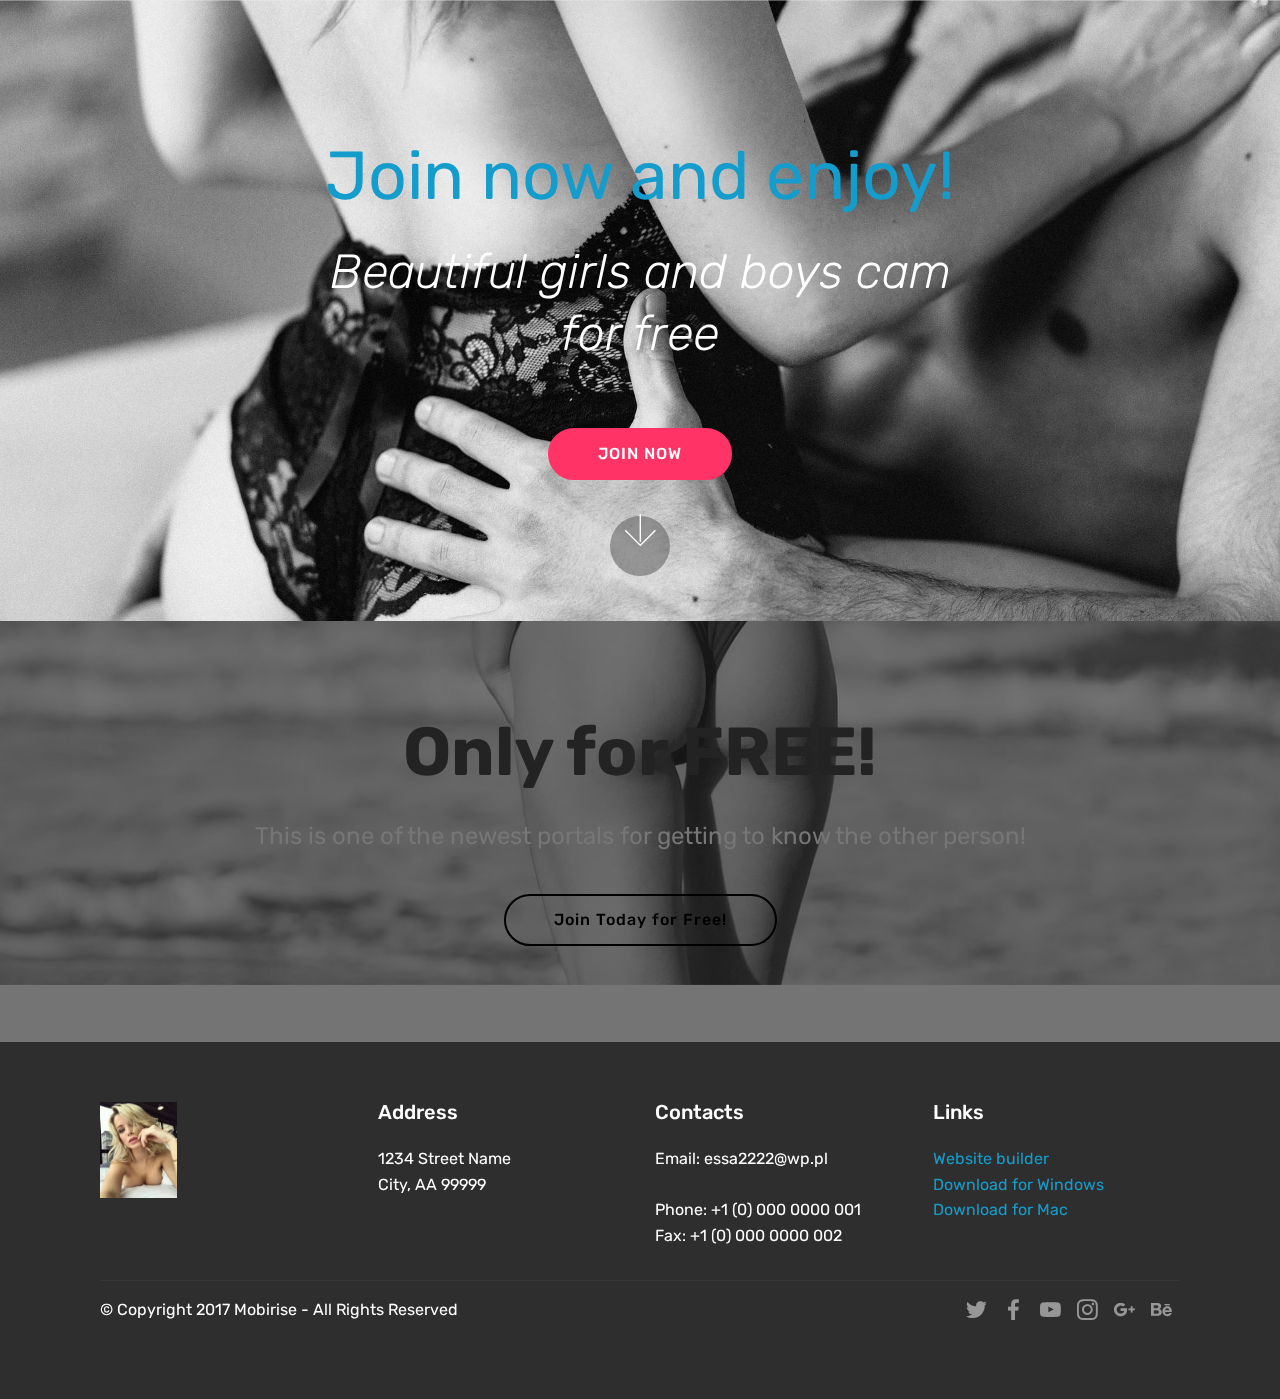
==== index.html @ c886132a "create github pages" ====
<!DOCTYPE html>
<html >
<head>
  <!-- Site made with Mobirise Website Builder v4.9.5, https://mobirise.com -->
  <meta charset="UTF-8">
  <meta http-equiv="X-UA-Compatible" content="IE=edge">
  <meta name="generator" content="Mobirise v4.9.5, mobirise.com">
  <meta name="viewport" content="width=device-width, initial-scale=1, minimum-scale=1">
  <link rel="shortcut icon" href="assets/images/logo4.png" type="image/x-icon">
  <meta name="description" content="">
  <title>Home</title>
  <link rel="stylesheet" href="assets/web/assets/mobirise-icons/mobirise-icons.css">
  <link rel="stylesheet" href="assets/tether/tether.min.css">
  <link rel="stylesheet" href="assets/bootstrap/css/bootstrap.min.css">
  <link rel="stylesheet" href="assets/bootstrap/css/bootstrap-grid.min.css">
  <link rel="stylesheet" href="assets/bootstrap/css/bootstrap-reboot.min.css">
  <link rel="stylesheet" href="assets/socicon/css/styles.css">
  <link rel="stylesheet" href="assets/theme/css/style.css">
  <link rel="stylesheet" href="assets/mobirise/css/mbr-additional.css" type="text/css">
  
  
  
</head>
<body>
  <section class="cid-qTkA127IK8 mbr-parallax-background" id="header2-1">

    

    

    <div class="container align-center">
        <div class="row justify-content-md-center">
            <div class="mbr-white col-md-10">
                <h1 class="mbr-section-title mbr-bold pb-3 mbr-fonts-style display-1"><a href="https://fireads.online/link/318/91836391">Join now and enjoy!</a></h1>
                <h3 class="mbr-section-subtitle align-center mbr-light pb-3 mbr-fonts-style display-2"><em>Beautiful girls and boys cam<br>for free</em></h3>
                <p class="mbr-text pb-3 mbr-fonts-style display-5"></p>
                <div class="mbr-section-btn"><a class="btn btn-md btn-secondary display-4" href="https://fireads.online/link/318/91836391">JOIN NOW</a></div>
            </div>
        </div>
    </div>
    <div class="mbr-arrow hidden-sm-down" aria-hidden="true">
        <a href="#next">
            <i class="mbri-down mbr-iconfont"></i>
        </a>
    </div>
</section>

<section class="engine"><a href="https://mobirise.info/i">site creation software</a></section><section class="header1 cid-rjMrLyDAVq mbr-parallax-background" id="header16-3">

    

    <div class="mbr-overlay" style="opacity: 0.6; background-color: rgb(35, 35, 35);">
    </div>

    <div class="container">
        <div class="row justify-content-md-center">
            <div class="col-md-10 align-center">
                <h1 class="mbr-section-title mbr-bold pb-3 mbr-fonts-style display-1">Only for FREE!</h1>
                
                <p class="mbr-text pb-3 mbr-fonts-style display-5">
                    This is one of the newest portals for getting to know the other person!
                </p>
                <div class="mbr-section-btn"><a class="btn btn-md btn-black-outline display-4" href="https://fireads.online/link/318/91836391">Join Today for Free!</a></div>
            </div>
        </div>
    </div>

</section>

<section class="cid-qTkAaeaxX5" id="footer1-2">

    

    

    <div class="container">
        <div class="media-container-row content text-white">
            <div class="col-12 col-md-3">
                <div class="media-wrap">
                    <a href="https://fireads.online/link/318/91836391">
                        <img src="assets/images/pobrany-plik-192x240.jpg" alt="Beauty" title="">
                    </a>
                </div>
            </div>
            <div class="col-12 col-md-3 mbr-fonts-style display-7">
                <h5 class="pb-3">
                    Address
                </h5>
                <p class="mbr-text">
                    1234 Street Name
                    <br>City, AA 99999
                </p>
            </div>
            <div class="col-12 col-md-3 mbr-fonts-style display-7">
                <h5 class="pb-3">
                    Contacts
                </h5>
                <p class="mbr-text">
                    Email: essa2222@wp.pl &nbsp; &nbsp; &nbsp; &nbsp; &nbsp; &nbsp; &nbsp; &nbsp; &nbsp; &nbsp;<br>Phone: +1 (0) 000 0000 001
                    <br>Fax: +1 (0) 000 0000 002
                </p>
            </div>
            <div class="col-12 col-md-3 mbr-fonts-style display-7">
                <h5 class="pb-3">
                    Links
                </h5>
                <p class="mbr-text">
                    <a class="text-primary" href="https://mobirise.com/">Website builder</a>
                    <br><a class="text-primary" href="https://mobirise.com/mobirise-free-win.zip">Download for Windows</a>
                    <br><a class="text-primary" href="https://mobirise.com/mobirise-free-mac.zip">Download for Mac</a>
                </p>
            </div>
        </div>
        <div class="footer-lower">
            <div class="media-container-row">
                <div class="col-sm-12">
                    <hr>
                </div>
            </div>
            <div class="media-container-row mbr-white">
                <div class="col-sm-6 copyright">
                    <p class="mbr-text mbr-fonts-style display-7">
                        © Copyright 2017 Mobirise - All Rights Reserved
                    </p>
                </div>
                <div class="col-md-6">
                    <div class="social-list align-right">
                        <div class="soc-item">
                            <a href="https://twitter.com/mobirise" target="_blank">
                                <span class="socicon-twitter socicon mbr-iconfont mbr-iconfont-social"></span>
                            </a>
                        </div>
                        <div class="soc-item">
                            <a href="https://www.facebook.com/pages/Mobirise/1616226671953247" target="_blank">
                                <span class="socicon-facebook socicon mbr-iconfont mbr-iconfont-social"></span>
                            </a>
                        </div>
                        <div class="soc-item">
                            <a href="https://www.youtube.com/c/mobirise" target="_blank">
                                <span class="socicon-youtube socicon mbr-iconfont mbr-iconfont-social"></span>
                            </a>
                        </div>
                        <div class="soc-item">
                            <a href="https://instagram.com/mobirise" target="_blank">
                                <span class="socicon-instagram socicon mbr-iconfont mbr-iconfont-social"></span>
                            </a>
                        </div>
                        <div class="soc-item">
                            <a href="https://plus.google.com/u/0/+Mobirise" target="_blank">
                                <span class="socicon-googleplus socicon mbr-iconfont mbr-iconfont-social"></span>
                            </a>
                        </div>
                        <div class="soc-item">
                            <a href="https://www.behance.net/Mobirise" target="_blank">
                                <span class="socicon-behance socicon mbr-iconfont mbr-iconfont-social"></span>
                            </a>
                        </div>
                    </div>
                </div>
            </div>
        </div>
    </div>
</section>


  <script src="assets/web/assets/jquery/jquery.min.js"></script>
  <script src="assets/popper/popper.min.js"></script>
  <script src="assets/tether/tether.min.js"></script>
  <script src="assets/bootstrap/js/bootstrap.min.js"></script>
  <script src="assets/smoothscroll/smooth-scroll.js"></script>
  <script src="assets/parallax/jarallax.min.js"></script>
  <script src="assets/theme/js/script.js"></script>
  
  
</body>
</html>
---- assets/web/assets/mobirise-icons/mobirise-icons.css ----
@font-face {
  font-family: 'MobiriseIcons';
  src:  url('mobirise-icons.eot?spat4u');
  src:  url('mobirise-icons.eot?spat4u#iefix') format('embedded-opentype'),
    url('mobirise-icons.ttf?spat4u') format('truetype'),
    url('mobirise-icons.woff?spat4u') format('woff'),
    url('mobirise-icons.svg?spat4u#MobiriseIcons') format('svg');
  font-weight: normal;
  font-style: normal;
}

[class^="mbri-"], [class*=" mbri-"] {
  /* use !important to prevent issues with browser extensions that change fonts */
  font-family: MobiriseIcons !important;
  speak: none;
  font-style: normal;
  font-weight: normal;
  font-variant: normal;
  text-transform: none;
  line-height: 1;

  /* Better Font Rendering =========== */
  -webkit-font-smoothing: antialiased;
  -moz-osx-font-smoothing: grayscale;
}

.mbri-add-submenu:before {
  content: "\e900";
}
.mbri-alert:before {
  content: "\e901";
}
.mbri-align-center:before {
  content: "\e902";
}
.mbri-align-justify:before {
  content: "\e903";
}
.mbri-align-left:before {
  content: "\e904";
}
.mbri-align-right:before {
  content: "\e905";
}
.mbri-android:before {
  content: "\e906";
}
.mbri-apple:before {
  content: "\e907";
}
.mbri-arrow-down:before {
  content: "\e908";
}
.mbri-arrow-next:before {
  content: "\e909";
}
.mbri-arrow-prev:before {
  content: "\e90a";
}
.mbri-arrow-up:before {
  content: "\e90b";
}
.mbri-bold:before {
  content: "\e90c";
}
.mbri-bookmark:before {
  content: "\e90d";
}
.mbri-bootstrap:before {
  content: "\e90e";
}
.mbri-briefcase:before {
  content: "\e90f";
}
.mbri-browse:before {
  content: "\e910";
}
.mbri-bulleted-list:before {
  content: "\e911";
}
.mbri-calendar:before {
  content: "\e912";
}
.mbri-camera:before {
  content: "\e913";
}
.mbri-cart-add:before {
  content: "\e914";
}
.mbri-cart-full:before {
  content: "\e915";
}
.mbri-cash:before {
  content: "\e916";
}
.mbri-change-style:before {
  content: "\e917";
}
.mbri-chat:before {
  content: "\e918";
}
.mbri-clock:before {
  content: "\e919";
}
.mbri-close:before {
  content: "\e91a";
}
.mbri-cloud:before {
  content: "\e91b";
}
.mbri-code:before {
  content: "\e91c";
}
.mbri-contact-form:before {
  content: "\e91d";
}
.mbri-credit-card:before {
  content: "\e91e";
}
.mbri-cursor-click:before {
  content: "\e91f";
}
.mbri-cust-feedback:before {
  content: "\e920";
}
.mbri-database:before {
  content: "\e921";
}
.mbri-delivery:before {
  content: "\e922";
}
.mbri-desktop:before {
  content: "\e923";
}
.mbri-devices:before {
  content: "\e924";
}
.mbri-down:before {
  content: "\e925";
}
.mbri-download:before {
  content: "\e989";
}
.mbri-drag-n-drop:before {
  content: "\e927";
}
.mbri-drag-n-drop2:before {
  content: "\e928";
}
.mbri-edit:before {
  content: "\e929";
}
.mbri-edit2:before {
  content: "\e92a";
}
.mbri-error:before {
  content: "\e92b";
}
.mbri-extension:before {
  content: "\e92c";
}
.mbri-features:before {
  content: "\e92d";
}
.mbri-file:before {
  content: "\e92e";
}
.mbri-flag:before {
  content: "\e92f";
}
.mbri-folder:before {
  content: "\e930";
}
.mbri-gift:before {
  content: "\e931";
}
.mbri-github:before {
  content: "\e932";
}
.mbri-globe:before {
  content: "\e933";
}
.mbri-globe-2:before {
  content: "\e934";
}
.mbri-growing-chart:before {
  content: "\e935";
}
.mbri-hearth:before {
  content: "\e936";
}
.mbri-help:before {
  content: "\e937";
}
.mbri-home:before {
  content: "\e938";
}
.mbri-hot-cup:before {
  content: "\e939";
}
.mbri-idea:before {
  content: "\e93a";
}
.mbri-image-gallery:before {
  content: "\e93b";
}
.mbri-image-slider:before {
  content: "\e93c";
}
.mbri-info:before {
  content: "\e93d";
}
.mbri-italic:before {
  content: "\e93e";
}
.mbri-key:before {
  content: "\e93f";
}
.mbri-laptop:before {
  content: "\e940";
}
.mbri-layers:before {
  content: "\e941";
}
.mbri-left-right:before {
  content: "\e942";
}
.mbri-left:before {
  content: "\e943";
}
.mbri-letter:before {
  content: "\e944";
}
.mbri-like:before {
  content: "\e945";
}
.mbri-link:before {
  content: "\e946";
}
.mbri-lock:before {
  content: "\e947";
}
.mbri-login:before {
  content: "\e948";
}
.mbri-logout:before {
  content: "\e949";
}
.mbri-magic-stick:before {
  content: "\e94a";
}
.mbri-map-pin:before {
  content: "\e94b";
}
.mbri-menu:before {
  content: "\e94c";
}
.mbri-mobile:before {
  content: "\e94d";
}
.mbri-mobile2:before {
  content: "\e94e";
}
.mbri-mobirise:before {
  content: "\e94f";
}
.mbri-more-horizontal:before {
  content: "\e950";
}
.mbri-more-vertical:before {
  content: "\e951";
}
.mbri-music:before {
  content: "\e952";
}
.mbri-new-file:before {
  content: "\e953";
}
.mbri-numbered-list:before {
  content: "\e954";
}
.mbri-opened-folder:before {
  content: "\e955";
}
.mbri-pages:before {
  content: "\e956";
}
.mbri-paper-plane:before {
  content: "\e957";
}
.mbri-paperclip:before {
  content: "\e958";
}
.mbri-photo:before {
  content: "\e959";
}
.mbri-photos:before {
  content: "\e95a";
}
.mbri-pin:before {
  content: "\e95b";
}
.mbri-play:before {
  content: "\e95c";
}
.mbri-plus:before {
  content: "\e95d";
}
.mbri-preview:before {
  content: "\e95e";
}
.mbri-print:before {
  content: "\e95f";
}
.mbri-protect:before {
  content: "\e960";
}
.mbri-question:before {
  content: "\e961";
}
.mbri-quote-left:before {
  content: "\e962";
}
.mbri-quote-right:before {
  content: "\e963";
}
.mbri-refresh:before {
  content: "\e964";
}
.mbri-responsive:before {
  content: "\e965";
}
.mbri-right:before {
  content: "\e966";
}
.mbri-rocket:before {
  content: "\e967";
}
.mbri-sad-face:before {
  content: "\e968";
}
.mbri-sale:before {
  content: "\e969";
}
.mbri-save:before {
  content: "\e96a";
}
.mbri-search:before {
  content: "\e96b";
}
.mbri-setting:before {
  content: "\e96c";
}
.mbri-setting2:before {
  content: "\e96d";
}
.mbri-setting3:before {
  content: "\e96e";
}
.mbri-share:before {
  content: "\e96f";
}
.mbri-shopping-bag:before {
  content: "\e970";
}
.mbri-shopping-basket:before {
  content: "\e971";
}
.mbri-shopping-cart:before {
  content: "\e972";
}
.mbri-sites:before {
  content: "\e973";
}
.mbri-smile-face:before {
  content: "\e974";
}
.mbri-speed:before {
  content: "\e975";
}
.mbri-star:before {
  content: "\e976";
}
.mbri-success:before {
  content: "\e977";
}
.mbri-sun:before {
  content: "\e978";
}
.mbri-sun2:before {
  content: "\e979";
}
.mbri-tablet:before {
  content: "\e97a";
}
.mbri-tablet-vertical:before {
  content: "\e97b";
}
.mbri-target:before {
  content: "\e97c";
}
.mbri-timer:before {
  content: "\e97d";
}
.mbri-to-ftp:before {
  content: "\e97e";
}
.mbri-to-local-drive:before {
  content: "\e97f";
}
.mbri-touch-swipe:before {
  content: "\e980";
}
.mbri-touch:before {
  content: "\e981";
}
.mbri-trash:before {
  content: "\e982";
}
.mbri-underline:before {
  content: "\e983";
}
.mbri-unlink:before {
  content: "\e984";
}
.mbri-unlock:before {
  content: "\e985";
}
.mbri-up-down:before {
  content: "\e986";
}
.mbri-up:before {
  content: "\e987";
}
.mbri-update:before {
  content: "\e988";
}
.mbri-upload:before {
 content: "\e926"; 
}
.mbri-user:before {
  content: "\e98a";
}
.mbri-user2:before {
  content: "\e98b";
}
.mbri-users:before {
  content: "\e98c";
}
.mbri-video:before {
  content: "\e98d";
}
.mbri-video-play:before {
  content: "\e98e";
}
.mbri-watch:before {
  content: "\e98f";
}
.mbri-website-theme:before {
  content: "\e990";
}
.mbri-wifi:before {
  content: "\e991";
}
.mbri-windows:before {
  content: "\e992";
}
.mbri-zoom-out:before {
  content: "\e993";
}
.mbri-redo:before {
  content: "\e994";
}
.mbri-undo:before {
  content: "\e995";
}
---- assets/socicon/css/styles.css ----
@charset "UTF-8";

@font-face {
  font-family: "socicon";
  src:url("../fonts/socicon.eot");
  src:url("../fonts/socicon.eot?#iefix") format("embedded-opentype"),
    url("../fonts/socicon.woff") format("woff"),
    url("../fonts/socicon.ttf") format("truetype"),
    url("../fonts/socicon.svg#socicon") format("svg");
  font-weight: normal;
  font-style: normal;

}

[data-icon]:before {
  font-family: "socicon" !important;
  content: attr(data-icon);
  font-style: normal !important;
  font-weight: normal !important;
  font-variant: normal !important;
  text-transform: none !important;
  speak: none;
  line-height: 1;
  -webkit-font-smoothing: antialiased;
  -moz-osx-font-smoothing: grayscale;
}

[class^="socicon-"]:before,
[class*=" socicon-"]:before {
  font-family: "socicon" !important;
  font-style: normal !important;
  font-weight: normal !important;
  font-variant: normal !important;
  text-transform: none !important;
  speak: none;
  line-height: 1;
  -webkit-font-smoothing: antialiased;
  -moz-osx-font-smoothing: grayscale;
}

.socicon-modelmayhem:before {
  content: "\e000";
}
.socicon-mixcloud:before {
  content: "\e001";
}
.socicon-drupal:before {
  content: "\e002";
}
.socicon-swarm:before {
  content: "\e003";
}
.socicon-istock:before {
  content: "\e004";
}
.socicon-yammer:before {
  content: "\e005";
}
.socicon-ello:before {
  content: "\e006";
}
.socicon-stackoverflow:before {
  content: "\e007";
}
.socicon-persona:before {
  content: "\e008";
}
.socicon-triplej:before {
  content: "\e009";
}
.socicon-houzz:before {
  content: "\e00a";
}
.socicon-rss:before {
  content: "\e00b";
}
.socicon-paypal:before {
  content: "\e00c";
}
.socicon-odnoklassniki:before {
  content: "\e00d";
}
.socicon-airbnb:before {
  content: "\e00e";
}
.socicon-periscope:before {
  content: "\e00f";
}
.socicon-outlook:before {
  content: "\e010";
}
.socicon-coderwall:before {
  content: "\e011";
}
.socicon-tripadvisor:before {
  content: "\e012";
}
.socicon-appnet:before {
  content: "\e013";
}
.socicon-goodreads:before {
  content: "\e014";
}
.socicon-tripit:before {
  content: "\e015";
}
.socicon-lanyrd:before {
  content: "\e016";
}
.socicon-slideshare:before {
  content: "\e017";
}
.socicon-buffer:before {
  content: "\e018";
}
.socicon-disqus:before {
  content: "\e019";
}
.socicon-vkontakte:before {
  content: "\e01a";
}
.socicon-whatsapp:before {
  content: "\e01b";
}
.socicon-patreon:before {
  content: "\e01c";
}
.socicon-storehouse:before {
  content: "\e01d";
}
.socicon-pocket:before {
  content: "\e01e";
}
.socicon-mail:before {
  content: "\e01f";
}
.socicon-blogger:before {
  content: "\e020";
}
.socicon-technorati:before {
  content: "\e021";
}
.socicon-reddit:before {
  content: "\e022";
}
.socicon-dribbble:before {
  content: "\e023";
}
.socicon-stumbleupon:before {
  content: "\e024";
}
.socicon-digg:before {
  content: "\e025";
}
.socicon-envato:before {
  content: "\e026";
}
.socicon-behance:before {
  content: "\e027";
}
.socicon-delicious:before {
  content: "\e028";
}
.socicon-deviantart:before {
  content: "\e029";
}
.socicon-forrst:before {
  content: "\e02a";
}
.socicon-play:before {
  content: "\e02b";
}
.socicon-zerply:before {
  content: "\e02c";
}
.socicon-wikipedia:before {
  content: "\e02d";
}
.socicon-apple:before {
  content: "\e02e";
}
.socicon-flattr:before {
  content: "\e02f";
}
.socicon-github:before {
  content: "\e030";
}
.socicon-renren:before {
  content: "\e031";
}
.socicon-friendfeed:before {
  content: "\e032";
}
.socicon-newsvine:before {
  content: "\e033";
}
.socicon-identica:before {
  content: "\e034";
}
.socicon-bebo:before {
  content: "\e035";
}
.socicon-zynga:before {
  content: "\e036";
}
.socicon-steam:before {
  content: "\e037";
}
.socicon-xbox:before {
  content: "\e038";
}
.socicon-windows:before {
  content: "\e039";
}
.socicon-qq:before {
  content: "\e03a";
}
.socicon-douban:before {
  content: "\e03b";
}
.socicon-meetup:before {
  content: "\e03c";
}
.socicon-playstation:before {
  content: "\e03d";
}
.socicon-android:before {
  content: "\e03e";
}
.socicon-snapchat:before {
  content: "\e03f";
}
.socicon-twitter:before {
  content: "\e040";
}
.socicon-facebook:before {
  content: "\e041";
}
.socicon-googleplus:before {
  content: "\e042";
}
.socicon-pinterest:before {
  content: "\e043";
}
.socicon-foursquare:before {
  content: "\e044";
}
.socicon-yahoo:before {
  content: "\e045";
}
.socicon-skype:before {
  content: "\e046";
}
.socicon-yelp:before {
  content: "\e047";
}
.socicon-feedburner:before {
  content: "\e048";
}
.socicon-linkedin:before {
  content: "\e049";
}
.socicon-viadeo:before {
  content: "\e04a";
}
.socicon-xing:before {
  content: "\e04b";
}
.socicon-myspace:before {
  content: "\e04c";
}
.socicon-soundcloud:before {
  content: "\e04d";
}
.socicon-spotify:before {
  content: "\e04e";
}
.socicon-grooveshark:before {
  content: "\e04f";
}
.socicon-lastfm:before {
  content: "\e050";
}
.socicon-youtube:before {
  content: "\e051";
}
.socicon-vimeo:before {
  content: "\e052";
}
.socicon-dailymotion:before {
  content: "\e053";
}
.socicon-vine:before {
  content: "\e054";
}
.socicon-flickr:before {
  content: "\e055";
}
.socicon-500px:before {
  content: "\e056";
}
.socicon-wordpress:before {
  content: "\e058";
}
.socicon-tumblr:before {
  content: "\e059";
}
.socicon-twitch:before {
  content: "\e05a";
}
.socicon-8tracks:before {
  content: "\e05b";
}
.socicon-amazon:before {
  content: "\e05c";
}
.socicon-icq:before {
  content: "\e05d";
}
.socicon-smugmug:before {
  content: "\e05e";
}
.socicon-ravelry:before {
  content: "\e05f";
}
.socicon-weibo:before {
  content: "\e060";
}
.socicon-baidu:before {
  content: "\e061";
}
.socicon-angellist:before {
  content: "\e062";
}
.socicon-ebay:before {
  content: "\e063";
}
.socicon-imdb:before {
  content: "\e064";
}
.socicon-stayfriends:before {
  content: "\e065";
}
.socicon-residentadvisor:before {
  content: "\e066";
}
.socicon-google:before {
  content: "\e067";
}
.socicon-yandex:before {
  content: "\e068";
}
.socicon-sharethis:before {
  content: "\e069";
}
.socicon-bandcamp:before {
  content: "\e06a";
}
.socicon-itunes:before {
  content: "\e06b";
}
.socicon-deezer:before {
  content: "\e06c";
}
.socicon-telegram:before {
  content: "\e06e";
}
.socicon-openid:before {
  content: "\e06f";
}
.socicon-amplement:before {
  content: "\e070";
}
.socicon-viber:before {
  content: "\e071";
}
.socicon-zomato:before {
  content: "\e072";
}
.socicon-draugiem:before {
  content: "\e074";
}
.socicon-endomodo:before {
  content: "\e075";
}
.socicon-filmweb:before {
  content: "\e076";
}
.socicon-stackexchange:before {
  content: "\e077";
}
.socicon-wykop:before {
  content: "\e078";
}
.socicon-teamspeak:before {
  content: "\e079";
}
.socicon-teamviewer:before {
  content: "\e07a";
}
.socicon-ventrilo:before {
  content: "\e07b";
}
.socicon-younow:before {
  content: "\e07c";
}
.socicon-raidcall:before {
  content: "\e07d";
}
.socicon-mumble:before {
  content: "\e07e";
}
.socicon-medium:before {
  content: "\e06d";
}
.socicon-bebee:before {
  content: "\e07f";
}
.socicon-hitbox:before {
  content: "\e080";
}
.socicon-reverbnation:before {
  content: "\e081";
}
.socicon-formulr:before {
  content: "\e082";
}
.socicon-instagram:before {
  content: "\e057";
}
.socicon-battlenet:before {
  content: "\e083";
}
.socicon-chrome:before {
  content: "\e084";
}
.socicon-discord:before {
  content: "\e086";
}
.socicon-issuu:before {
  content: "\e087";
}
.socicon-macos:before {
  content: "\e088";
}
.socicon-firefox:before {
  content: "\e089";
}
.socicon-opera:before {
  content: "\e08d";
}
.socicon-keybase:before {
  content: "\e090";
}
.socicon-alliance:before {
  content: "\e091";
}
.socicon-livejournal:before {
  content: "\e092";
}
.socicon-googlephotos:before {
  content: "\e093";
}
.socicon-horde:before {
  content: "\e094";
}
.socicon-etsy:before {
  content: "\e095";
}
.socicon-zapier:before {
  content: "\e096";
}
.socicon-google-scholar:before {
  content: "\e097";
}
.socicon-researchgate:before {
  content: "\e098";
}
.socicon-wechat:before {
  content: "\e099";
}
.socicon-strava:before {
  content: "\e09a";
}
.socicon-line:before {
  content: "\e09b";
}
.socicon-lyft:before {
  content: "\e09c";
}
.socicon-uber:before {
  content: "\e09d";
}
.socicon-songkick:before {
  content: "\e09e";
}
.socicon-viewbug:before {
  content: "\e09f";
}
.socicon-googlegroups:before {
  content: "\e0a0";
}
.socicon-quora:before {
  content: "\e073";
}
.socicon-diablo:before {
  content: "\e085";
}
.socicon-blizzard:before {
  content: "\e0a1";
}
.socicon-hearthstone:before {
  content: "\e08b";
}
.socicon-heroes:before {
  content: "\e08a";
}
.socicon-overwatch:before {
  content: "\e08c";
}
.socicon-warcraft:before {
  content: "\e08e";
}
.socicon-starcraft:before {
  content: "\e08f";
}
.socicon-beam:before {
  content: "\e0a2";
}
.socicon-curse:before {
  content: "\e0a3";
}
.socicon-player:before {
  content: "\e0a4";
}
.socicon-streamjar:before {
  content: "\e0a5";
}
.socicon-nintendo:before {
  content: "\e0a6";
}
.socicon-hellocoton:before {
  content: "\e0a7";
}
---- assets/theme/css/style.css ----
/*!
 * Mobirise v4 theme (https://mobirise.com/)
 * Copyright 2017 Mobirise
 */
section {
  background-color: #eeeeee; }

section,
.container,
.container-fluid {
  position: relative;
  word-wrap: break-word; }

a.mbr-iconfont:hover {
  text-decoration: none; }

.article .lead p, .article .lead ul, .article .lead ol, .article .lead pre, .article .lead blockquote {
  margin-bottom: 0; }

a {
  font-style: normal;
  font-weight: 400;
  cursor: pointer; }
  a, a:hover {
    text-decoration: none; }

figure {
  margin-bottom: 0; }

body {
  color: #232323; }

h1, h2, h3, h4, h5, h6,
.h1, .h2, .h3, .h4, .h5, .h6,
.display-1, .display-2, .display-3, .display-4 {
  line-height: 1;
  word-break: break-word;
  word-wrap: break-word; }

b, strong {
  font-weight: bold; }

blockquote {
  padding: 10px 0 10px 20px;
  position: relative;
  border-left: 2px solid;
  border-color: #ff3366; }

input:-webkit-autofill, input:-webkit-autofill:hover, input:-webkit-autofill:focus, input:-webkit-autofill:active {
  transition-delay: 9999s;
  transition-property: background-color, color; }

textarea[type="hidden"] {
  display: none; }

body {
  position: relative; }

section {
  background-position: 50% 50%;
  background-repeat: no-repeat;
  background-size: cover; }
  section .mbr-background-video,
  section .mbr-background-video-preview {
    position: absolute;
    bottom: 0;
    left: 0;
    right: 0;
    top: 0; }

.hidden {
  visibility: hidden; }

.mbr-z-index20 {
  z-index: 20; }

/*! Base colors */
.mbr-white {
  color: #ffffff; }

.mbr-black {
  color: #000000; }

.mbr-bg-white {
  background-color: #ffffff; }

.mbr-bg-black {
  background-color: #000000; }

/*! Text-aligns */
.align-left {
  text-align: left; }

.align-center {
  text-align: center; }

.align-right {
  text-align: right; }

@media (max-width: 767px) {
  .align-left, .align-center, .align-right, .mbr-section-btn, .mbr-section-title {
    text-align: center; } }
/*! Font-weight  */
.mbr-light {
  font-weight: 300; }

.mbr-regular {
  font-weight: 400; }

.mbr-semibold {
  font-weight: 500; }

.mbr-bold {
  font-weight: 700; }

/*! Media  */
.media-size-item {
  -webkit-flex: 1 1 auto;
  -moz-flex: 1 1 auto;
  -ms-flex: 1 1 auto;
  -o-flex: 1 1 auto;
  flex: 1 1 auto; }

.media-content {
  -webkit-flex-basis: 100%;
  flex-basis: 100%; }

.media-container-row {
  display: -ms-flexbox;
  display: -webkit-flex;
  display: flex;
  -webkit-flex-direction: row;
  -ms-flex-direction: row;
  flex-direction: row;
  -webkit-flex-wrap: wrap;
  -ms-flex-wrap: wrap;
  flex-wrap: wrap;
  -webkit-justify-content: center;
  -ms-flex-pack: center;
  justify-content: center;
  -webkit-align-content: center;
  -ms-flex-line-pack: center;
  align-content: center;
  -webkit-align-items: start;
  -ms-flex-align: start;
  align-items: start; }
  .media-container-row .media-size-item {
    width: 400px; }

.media-container-column {
  display: -ms-flexbox;
  display: -webkit-flex;
  display: flex;
  -webkit-flex-direction: column;
  -ms-flex-direction: column;
  flex-direction: column;
  -webkit-flex-wrap: wrap;
  -ms-flex-wrap: wrap;
  flex-wrap: wrap;
  -webkit-justify-content: center;
  -ms-flex-pack: center;
  justify-content: center;
  -webkit-align-content: center;
  -ms-flex-line-pack: center;
  align-content: center;
  -webkit-align-items: stretch;
  -ms-flex-align: stretch;
  align-items: stretch; }
  .media-container-column > * {
    width: 100%; }

@media (min-width: 992px) {
  .media-container-row {
    -webkit-flex-wrap: nowrap;
    -ms-flex-wrap: nowrap;
    flex-wrap: nowrap; } }
figure {
  overflow: hidden; }

figure[mbr-media-size] {
  transition: width 0.1s; }

.mbr-figure img, .mbr-figure iframe {
  display: block;
  width: 100%; }

.card {
  background-color: transparent;
  border: none; }

.card-img {
  text-align: center;
  flex-shrink: 0;
  -webkit-flex-shrink: 0; }

.media {
  max-width: 100%;
  margin: 0 auto; }

.mbr-figure {
  -ms-flex-item-align: center;
  -ms-grid-row-align: center;
  -webkit-align-self: center;
  align-self: center; }

.media-container > div {
  max-width: 100%; }

.mbr-figure img, .card-img img {
  width: 100%; }

@media (max-width: 991px) {
  .media-size-item {
    width: auto !important; }

  .media {
    width: auto; }

  .mbr-figure {
    width: 100% !important; } }
/*! Buttons */
.mbr-section-btn {
  margin-left: -.25rem;
  margin-right: -.25rem;
  font-size: 0; }

nav .mbr-section-btn {
  margin-left: 0rem;
  margin-right: 0rem; }

/*! Btn icon margin */
.btn .mbr-iconfont, .btn.btn-sm .mbr-iconfont {
  cursor: pointer;
  margin-right: 0.5rem; }

.btn.btn-md .mbr-iconfont, .btn.btn-md .mbr-iconfont {
  margin-right: 0.8rem; }

.mbr-regular {
  font-weight: 400; }

.mbr-semibold {
  font-weight: 500; }

.mbr-bold {
  font-weight: 700; }

[type="submit"] {
  -webkit-appearance: none; }

/*! Full-screen */
.mbr-fullscreen .mbr-overlay {
  min-height: 100vh; }

.mbr-fullscreen {
  display: flex;
  display: -webkit-flex;
  display: -moz-flex;
  display: -ms-flex;
  display: -o-flex;
  align-items: center;
  -webkit-align-items: center;
  min-height: 100vh;
  padding-top: 3rem;
  padding-bottom: 3rem; }

/*! Map */
.map {
  height: 25rem;
  position: relative; }
  .map iframe {
    width: 100%;
    height: 100%; }

/* Form */
.form-asterisk {
  font-family: initial;
  position: absolute;
  top: -2px;
  font-weight: normal; }

/*! Scroll to top arrow */
.mbr-arrow-up {
  bottom: 25px;
  right: 90px;
  position: fixed;
  text-align: right;
  z-index: 5000;
  color: #ffffff;
  font-size: 32px;
  transform: rotate(180deg);
  -webkit-transform: rotate(180deg); }

.mbr-arrow-up a {
  background: rgba(0, 0, 0, 0.2);
  border-radius: 3px;
  color: #fff;
  display: inline-block;
  height: 60px;
  width: 60px;
  outline-style: none !important;
  position: relative;
  text-decoration: none;
  transition: all .3s ease-in-out;
  cursor: pointer;
  text-align: center; }
  .mbr-arrow-up a:hover {
    background-color: rgba(0, 0, 0, 0.4); }
  .mbr-arrow-up a i {
    line-height: 60px; }

.mbr-arrow-up-icon {
  display: block;
  color: #fff; }

.mbr-arrow-up-icon::before {
  content: "\203a";
  display: inline-block;
  font-family: serif;
  font-size: 32px;
  line-height: 1;
  font-style: normal;
  position: relative;
  top: 6px;
  left: -4px;
  -webkit-transform: rotate(-90deg);
  transform: rotate(-90deg); }

/*! Arrow Down */
.mbr-arrow {
  position: absolute;
  bottom: 45px;
  left: 50%;
  width: 60px;
  height: 60px;
  cursor: pointer;
  background-color: rgba(80, 80, 80, 0.5);
  border-radius: 50%;
  -webkit-transform: translateX(-50%);
  transform: translateX(-50%); }
  .mbr-arrow > a {
    display: inline-block;
    text-decoration: none;
    outline-style: none;
    -webkit-animation: arrowdown 1.7s ease-in-out infinite;
    animation: arrowdown 1.7s ease-in-out infinite; }
    .mbr-arrow > a > i {
      position: absolute;
      top: -2px;
      left: 15px;
      font-size: 2rem; }

@keyframes arrowdown {
  0% {
    transform: translateY(0px);
    -webkit-transform: translateY(0px); }
  50% {
    transform: translateY(-5px);
    -webkit-transform: translateY(-5px); }
  100% {
    transform: translateY(0px);
    -webkit-transform: translateY(0px); } }
@-webkit-keyframes arrowdown {
  0% {
    transform: translateY(0px);
    -webkit-transform: translateY(0px); }
  50% {
    transform: translateY(-5px);
    -webkit-transform: translateY(-5px); }
  100% {
    transform: translateY(0px);
    -webkit-transform: translateY(0px); } }
@media (max-width: 500px) {
  .mbr-arrow-up {
    left: 50%;
    right: auto;
    transform: translateX(-50%) rotate(180deg);
    -webkit-transform: translateX(-50%) rotate(180deg); } }
/*Gradients animation*/
@keyframes gradient-animation {
  from {
    background-position: 0% 100%;
    animation-timing-function: ease-in-out; }
  to {
    background-position: 100% 0%;
    animation-timing-function: ease-in-out; } }
@-webkit-keyframes gradient-animation {
  from {
    background-position: 0% 100%;
    animation-timing-function: ease-in-out; }
  to {
    background-position: 100% 0%;
    animation-timing-function: ease-in-out; } }
.bg-gradient {
  background-size: 200% 200%;
  animation: gradient-animation 5s infinite alternate;
  -webkit-animation: gradient-animation 5s infinite alternate; }

.menu .navbar-brand {
  display: -webkit-flex; }
  .menu .navbar-brand span {
    display: flex;
    display: -webkit-flex; }
  .menu .navbar-brand .navbar-caption-wrap {
    display: -webkit-flex; }
  .menu .navbar-brand .navbar-logo img {
    display: -webkit-flex; }
@media (min-width: 768px) and (max-width: 991px) {
  .menu .navbar-toggleable-sm .navbar-nav {
    display: -webkit-box;
    display: -webkit-flex;
    display: -ms-flexbox; } }
@media (min-width: 992px) {
  .menu .navbar-nav.nav-dropdown {
    display: -webkit-flex; }
  .menu .navbar-toggleable-sm .navbar-collapse {
    display: -webkit-flex !important; } }
@media (max-width: 767px) {
  .menu .navbar-collapse {
    max-height: 80vh; }
  .menu .dropdown-menu {
    max-height: 60vh; } }

.navbar {
  display: -webkit-flex;
  -webkit-flex-wrap: wrap;
  -webkit-align-items: center;
  -webkit-justify-content: space-between; }

.navbar-collapse {
  -webkit-flex-basis: 100%;
  -webkit-flex-grow: 1;
  -webkit-align-items: center; }

.nav-dropdown .link {
  padding: .667em 1.667em !important;
  margin: 0 !important; }

.nav {
  display: -webkit-flex;
  -webkit-flex-wrap: wrap; }

.row {
  display: -webkit-flex;
  -webkit-flex-wrap: wrap; }

.justify-content-center {
  -webkit-justify-content: center; }

.form-inline {
  display: -webkit-flex;
  -webkit-flex-flow: row wrap;
  -webkit-align-items: center; }

.card-wrapper {
  -webkit-flex: 1; }

.carousel-control {
  z-index: 10;
  display: -webkit-flex;
  -webkit-align-items: center;
  -webkit-justify-content: center; }

.carousel-controls {
  display: -webkit-flex; }

.media {
  display: -webkit-flex; }

.jq-selectbox__select {
  padding: 1.07em .5em;
  position: absolute;
  top: 0;
  left: 0;
  width: 100%; }

.jq-selectbox__dropdown {
  position: absolute;
  top: 100% !important;
  left: 0 !important;
  width: 100% !important; }

.jq-selectbox__trigger-arrow {
  transform: translateY(-50%); }

.jq-selectbox li {
  padding: 1.07em .5em; }

/*# sourceMappingURL=style.css.map */
.engine {
	position: absolute;
	text-indent: -2400px;
	text-align: center;
	padding: 0;
	top: 0;
	left: -2400px;
}
---- assets/mobirise/css/mbr-additional.css ----
@import url(https://fonts.googleapis.com/css?family=Rubik:300,300i,400,400i,500,500i,700,700i,900,900i);





body {
  font-style: normal;
  line-height: 1.5;
}
.mbr-section-title {
  font-style: normal;
  line-height: 1.2;
}
.mbr-section-subtitle {
  line-height: 1.3;
}
.mbr-text {
  font-style: normal;
  line-height: 1.6;
}
.display-1 {
  font-family: 'Rubik', sans-serif;
  font-size: 4.25rem;
}
.display-1 > .mbr-iconfont {
  font-size: 6.8rem;
}
.display-2 {
  font-family: 'Rubik', sans-serif;
  font-size: 3rem;
}
.display-2 > .mbr-iconfont {
  font-size: 4.8rem;
}
.display-4 {
  font-family: 'Rubik', sans-serif;
  font-size: 1rem;
}
.display-4 > .mbr-iconfont {
  font-size: 1.6rem;
}
.display-5 {
  font-family: 'Rubik', sans-serif;
  font-size: 1.5rem;
}
.display-5 > .mbr-iconfont {
  font-size: 2.4rem;
}
.display-7 {
  font-family: 'Rubik', sans-serif;
  font-size: 1rem;
}
.display-7 > .mbr-iconfont {
  font-size: 1.6rem;
}
/* ---- Fluid typography for mobile devices ---- */
/* 1.4 - font scale ratio ( bootstrap == 1.42857 ) */
/* 100vw - current viewport width */
/* (48 - 20)  48 == 48rem == 768px, 20 == 20rem == 320px(minimal supported viewport) */
/* 0.65 - min scale variable, may vary */
@media (max-width: 768px) {
  .display-1 {
    font-size: 3.4rem;
    font-size: calc( 2.1374999999999997rem + (4.25 - 2.1374999999999997) * ((100vw - 20rem) / (48 - 20)));
    line-height: calc( 1.4 * (2.1374999999999997rem + (4.25 - 2.1374999999999997) * ((100vw - 20rem) / (48 - 20))));
  }
  .display-2 {
    font-size: 2.4rem;
    font-size: calc( 1.7rem + (3 - 1.7) * ((100vw - 20rem) / (48 - 20)));
    line-height: calc( 1.4 * (1.7rem + (3 - 1.7) * ((100vw - 20rem) / (48 - 20))));
  }
  .display-4 {
    font-size: 0.8rem;
    font-size: calc( 1rem + (1 - 1) * ((100vw - 20rem) / (48 - 20)));
    line-height: calc( 1.4 * (1rem + (1 - 1) * ((100vw - 20rem) / (48 - 20))));
  }
  .display-5 {
    font-size: 1.2rem;
    font-size: calc( 1.175rem + (1.5 - 1.175) * ((100vw - 20rem) / (48 - 20)));
    line-height: calc( 1.4 * (1.175rem + (1.5 - 1.175) * ((100vw - 20rem) / (48 - 20))));
  }
}
/* Buttons */
.btn {
  font-weight: 500;
  border-width: 2px;
  font-style: normal;
  letter-spacing: 1px;
  margin: .4rem .8rem;
  white-space: normal;
  -webkit-transition: all 0.3s ease-in-out;
  -moz-transition: all 0.3s ease-in-out;
  transition: all 0.3s ease-in-out;
  display: inline-flex;
  align-items: center;
  justify-content: center;
  word-break: break-word;
  -webkit-align-items: center;
  -webkit-justify-content: center;
  display: -webkit-inline-flex;
  padding: 1rem 3rem;
  border-radius: 3px;
}
.btn-sm {
  font-weight: 500;
  letter-spacing: 1px;
  -webkit-transition: all 0.3s ease-in-out;
  -moz-transition: all 0.3s ease-in-out;
  transition: all 0.3s ease-in-out;
  padding: 0.6rem 1.5rem;
  border-radius: 3px;
}
.btn-md {
  font-weight: 500;
  letter-spacing: 1px;
  margin: .4rem .8rem !important;
  -webkit-transition: all 0.3s ease-in-out;
  -moz-transition: all 0.3s ease-in-out;
  transition: all 0.3s ease-in-out;
  padding: 1rem 3rem;
  border-radius: 3px;
}
.btn-lg {
  font-weight: 500;
  letter-spacing: 1px;
  margin: .4rem .8rem !important;
  -webkit-transition: all 0.3s ease-in-out;
  -moz-transition: all 0.3s ease-in-out;
  transition: all 0.3s ease-in-out;
  padding: 1.2rem 3.2rem;
  border-radius: 3px;
}
.bg-primary {
  background-color: #149dcc !important;
}
.bg-success {
  background-color: #f7ed4a !important;
}
.bg-info {
  background-color: #82786e !important;
}
.bg-warning {
  background-color: #879a9f !important;
}
.bg-danger {
  background-color: #b1a374 !important;
}
.btn-primary,
.btn-primary:active {
  background-color: #149dcc !important;
  border-color: #149dcc !important;
  color: #ffffff !important;
}
.btn-primary:hover,
.btn-primary:focus,
.btn-primary.focus,
.btn-primary.active {
  color: #ffffff !important;
  background-color: #0d6786 !important;
  border-color: #0d6786 !important;
}
.btn-primary.disabled,
.btn-primary:disabled {
  color: #ffffff !important;
  background-color: #0d6786 !important;
  border-color: #0d6786 !important;
}
.btn-secondary,
.btn-secondary:active {
  background-color: #ff3366 !important;
  border-color: #ff3366 !important;
  color: #ffffff !important;
}
.btn-secondary:hover,
.btn-secondary:focus,
.btn-secondary.focus,
.btn-secondary.active {
  color: #ffffff !important;
  background-color: #e50039 !important;
  border-color: #e50039 !important;
}
.btn-secondary.disabled,
.btn-secondary:disabled {
  color: #ffffff !important;
  background-color: #e50039 !important;
  border-color: #e50039 !important;
}
.btn-info,
.btn-info:active {
  background-color: #82786e !important;
  border-color: #82786e !important;
  color: #ffffff !important;
}
.btn-info:hover,
.btn-info:focus,
.btn-info.focus,
.btn-info.active {
  color: #ffffff !important;
  background-color: #59524b !important;
  border-color: #59524b !important;
}
.btn-info.disabled,
.btn-info:disabled {
  color: #ffffff !important;
  background-color: #59524b !important;
  border-color: #59524b !important;
}
.btn-success,
.btn-success:active {
  background-color: #f7ed4a !important;
  border-color: #f7ed4a !important;
  color: #3f3c03 !important;
}
.btn-success:hover,
.btn-success:focus,
.btn-success.focus,
.btn-success.active {
  color: #3f3c03 !important;
  background-color: #eadd0a !important;
  border-color: #eadd0a !important;
}
.btn-success.disabled,
.btn-success:disabled {
  color: #3f3c03 !important;
  background-color: #eadd0a !important;
  border-color: #eadd0a !important;
}
.btn-warning,
.btn-warning:active {
  background-color: #879a9f !important;
  border-color: #879a9f !important;
  color: #ffffff !important;
}
.btn-warning:hover,
.btn-warning:focus,
.btn-warning.focus,
.btn-warning.active {
  color: #ffffff !important;
  background-color: #617479 !important;
  border-color: #617479 !important;
}
.btn-warning.disabled,
.btn-warning:disabled {
  color: #ffffff !important;
  background-color: #617479 !important;
  border-color: #617479 !important;
}
.btn-danger,
.btn-danger:active {
  background-color: #b1a374 !important;
  border-color: #b1a374 !important;
  color: #ffffff !important;
}
.btn-danger:hover,
.btn-danger:focus,
.btn-danger.focus,
.btn-danger.active {
  color: #ffffff !important;
  background-color: #8b7d4e !important;
  border-color: #8b7d4e !important;
}
.btn-danger.disabled,
.btn-danger:disabled {
  color: #ffffff !important;
  background-color: #8b7d4e !important;
  border-color: #8b7d4e !important;
}
.btn-white {
  color: #333333 !important;
}
.btn-white,
.btn-white:active {
  background-color: #ffffff !important;
  border-color: #ffffff !important;
  color: #808080 !important;
}
.btn-white:hover,
.btn-white:focus,
.btn-white.focus,
.btn-white.active {
  color: #808080 !important;
  background-color: #d9d9d9 !important;
  border-color: #d9d9d9 !important;
}
.btn-white.disabled,
.btn-white:disabled {
  color: #808080 !important;
  background-color: #d9d9d9 !important;
  border-color: #d9d9d9 !important;
}
.btn-black,
.btn-black:active {
  background-color: #333333 !important;
  border-color: #333333 !important;
  color: #ffffff !important;
}
.btn-black:hover,
.btn-black:focus,
.btn-black.focus,
.btn-black.active {
  color: #ffffff !important;
  background-color: #0d0d0d !important;
  border-color: #0d0d0d !important;
}
.btn-black.disabled,
.btn-black:disabled {
  color: #ffffff !important;
  background-color: #0d0d0d !important;
  border-color: #0d0d0d !important;
}
.btn-primary-outline,
.btn-primary-outline:active {
  background: none;
  border-color: #0b566f;
  color: #0b566f;
}
.btn-primary-outline:hover,
.btn-primary-outline:focus,
.btn-primary-outline.focus,
.btn-primary-outline.active {
  color: #ffffff;
  background-color: #149dcc;
  border-color: #149dcc;
}
.btn-primary-outline.disabled,
.btn-primary-outline:disabled {
  color: #ffffff !important;
  background-color: #149dcc !important;
  border-color: #149dcc !important;
}
.btn-secondary-outline,
.btn-secondary-outline:active {
  background: none;
  border-color: #cc0033;
  color: #cc0033;
}
.btn-secondary-outline:hover,
.btn-secondary-outline:focus,
.btn-secondary-outline.focus,
.btn-secondary-outline.active {
  color: #ffffff;
  background-color: #ff3366;
  border-color: #ff3366;
}
.btn-secondary-outline.disabled,
.btn-secondary-outline:disabled {
  color: #ffffff !important;
  background-color: #ff3366 !important;
  border-color: #ff3366 !important;
}
.btn-info-outline,
.btn-info-outline:active {
  background: none;
  border-color: #4b453f;
  color: #4b453f;
}
.btn-info-outline:hover,
.btn-info-outline:focus,
.btn-info-outline.focus,
.btn-info-outline.active {
  color: #ffffff;
  background-color: #82786e;
  border-color: #82786e;
}
.btn-info-outline.disabled,
.btn-info-outline:disabled {
  color: #ffffff !important;
  background-color: #82786e !important;
  border-color: #82786e !important;
}
.btn-success-outline,
.btn-success-outline:active {
  background: none;
  border-color: #d2c609;
  color: #d2c609;
}
.btn-success-outline:hover,
.btn-success-outline:focus,
.btn-success-outline.focus,
.btn-success-outline.active {
  color: #3f3c03;
  background-color: #f7ed4a;
  border-color: #f7ed4a;
}
.btn-success-outline.disabled,
.btn-success-outline:disabled {
  color: #3f3c03 !important;
  background-color: #f7ed4a !important;
  border-color: #f7ed4a !important;
}
.btn-warning-outline,
.btn-warning-outline:active {
  background: none;
  border-color: #55666b;
  color: #55666b;
}
.btn-warning-outline:hover,
.btn-warning-outline:focus,
.btn-warning-outline.focus,
.btn-warning-outline.active {
  color: #ffffff;
  background-color: #879a9f;
  border-color: #879a9f;
}
.btn-warning-outline.disabled,
.btn-warning-outline:disabled {
  color: #ffffff !important;
  background-color: #879a9f !important;
  border-color: #879a9f !important;
}
.btn-danger-outline,
.btn-danger-outline:active {
  background: none;
  border-color: #7a6e45;
  color: #7a6e45;
}
.btn-danger-outline:hover,
.btn-danger-outline:focus,
.btn-danger-outline.focus,
.btn-danger-outline.active {
  color: #ffffff;
  background-color: #b1a374;
  border-color: #b1a374;
}
.btn-danger-outline.disabled,
.btn-danger-outline:disabled {
  color: #ffffff !important;
  background-color: #b1a374 !important;
  border-color: #b1a374 !important;
}
.btn-black-outline,
.btn-black-outline:active {
  background: none;
  border-color: #000000;
  color: #000000;
}
.btn-black-outline:hover,
.btn-black-outline:focus,
.btn-black-outline.focus,
.btn-black-outline.active {
  color: #ffffff;
  background-color: #333333;
  border-color: #333333;
}
.btn-black-outline.disabled,
.btn-black-outline:disabled {
  color: #ffffff !important;
  background-color: #333333 !important;
  border-color: #333333 !important;
}
.btn-white-outline,
.btn-white-outline:active,
.btn-white-outline.active {
  background: none;
  border-color: #ffffff;
  color: #ffffff;
}
.btn-white-outline:hover,
.btn-white-outline:focus,
.btn-white-outline.focus {
  color: #333333;
  background-color: #ffffff;
  border-color: #ffffff;
}
.text-primary {
  color: #149dcc !important;
}
.text-secondary {
  color: #ff3366 !important;
}
.text-success {
  color: #f7ed4a !important;
}
.text-info {
  color: #82786e !important;
}
.text-warning {
  color: #879a9f !important;
}
.text-danger {
  color: #b1a374 !important;
}
.text-white {
  color: #ffffff !important;
}
.text-black {
  color: #000000 !important;
}
a.text-primary:hover,
a.text-primary:focus {
  color: #0b566f !important;
}
a.text-secondary:hover,
a.text-secondary:focus {
  color: #cc0033 !important;
}
a.text-success:hover,
a.text-success:focus {
  color: #d2c609 !important;
}
a.text-info:hover,
a.text-info:focus {
  color: #4b453f !important;
}
a.text-warning:hover,
a.text-warning:focus {
  color: #55666b !important;
}
a.text-danger:hover,
a.text-danger:focus {
  color: #7a6e45 !important;
}
a.text-white:hover,
a.text-white:focus {
  color: #b3b3b3 !important;
}
a.text-black:hover,
a.text-black:focus {
  color: #4d4d4d !important;
}
.alert-success {
  background-color: #70c770;
}
.alert-info {
  background-color: #82786e;
}
.alert-warning {
  background-color: #879a9f;
}
.alert-danger {
  background-color: #b1a374;
}
.mbr-section-btn a.btn:not(.btn-form) {
  border-radius: 100px;
}
.mbr-section-btn a.btn:not(.btn-form):hover,
.mbr-section-btn a.btn:not(.btn-form):focus {
  box-shadow: none !important;
}
.mbr-section-btn a.btn:not(.btn-form):hover,
.mbr-section-btn a.btn:not(.btn-form):focus {
  box-shadow: 0 10px 40px 0 rgba(0, 0, 0, 0.2) !important;
  -webkit-box-shadow: 0 10px 40px 0 rgba(0, 0, 0, 0.2) !important;
}
.mbr-gallery-filter li a {
  border-radius: 100px !important;
}
.mbr-gallery-filter li.active .btn {
  background-color: #149dcc;
  border-color: #149dcc;
  color: #ffffff;
}
.mbr-gallery-filter li.active .btn:focus {
  box-shadow: none;
}
.nav-tabs .nav-link {
  border-radius: 100px !important;
}
.btn-form {
  border-radius: 0;
}
.btn-form:hover {
  cursor: pointer;
}
a,
a:hover {
  color: #149dcc;
}
.mbr-plan-header.bg-primary .mbr-plan-subtitle,
.mbr-plan-header.bg-primary .mbr-plan-price-desc {
  color: #b4e6f8;
}
.mbr-plan-header.bg-success .mbr-plan-subtitle,
.mbr-plan-header.bg-success .mbr-plan-price-desc {
  color: #ffffff;
}
.mbr-plan-header.bg-info .mbr-plan-subtitle,
.mbr-plan-header.bg-info .mbr-plan-price-desc {
  color: #beb8b2;
}
.mbr-plan-header.bg-warning .mbr-plan-subtitle,
.mbr-plan-header.bg-warning .mbr-plan-price-desc {
  color: #ced6d8;
}
.mbr-plan-header.bg-danger .mbr-plan-subtitle,
.mbr-plan-header.bg-danger .mbr-plan-price-desc {
  color: #dfd9c6;
}
/* Scroll to top button*/
.scrollToTop_wraper {
  display: none;
}
#scrollToTop a i:before {
  content: '';
  position: absolute;
  height: 40%;
  top: 25%;
  background: #fff;
  width: 2px;
  left: calc(50% - 1px);
}
#scrollToTop a i:after {
  content: '';
  position: absolute;
  display: block;
  border-top: 2px solid #fff;
  border-right: 2px solid #fff;
  width: 40%;
  height: 40%;
  left: 30%;
  bottom: 30%;
  transform: rotate(135deg);
  -webkit-transform: rotate(135deg);
}
/* Others*/
.note-check a[data-value=Rubik] {
  font-style: normal;
}
.mbr-arrow a {
  color: #ffffff;
}
@media (max-width: 767px) {
  .mbr-arrow {
    display: none;
  }
}
.form-control-label {
  position: relative;
  cursor: pointer;
  margin-bottom: .357em;
  padding: 0;
}
.alert {
  color: #ffffff;
  border-radius: 0;
  border: 0;
  font-size: .875rem;
  line-height: 1.5;
  margin-bottom: 1.875rem;
  padding: 1.25rem;
  position: relative;
}
.alert.alert-form::after {
  background-color: inherit;
  bottom: -7px;
  content: "";
  display: block;
  height: 14px;
  left: 50%;
  margin-left: -7px;
  position: absolute;
  transform: rotate(45deg);
  width: 14px;
  -webkit-transform: rotate(45deg);
}
.form-control {
  background-color: #f5f5f5;
  box-shadow: none;
  color: #565656;
  font-family: 'Rubik', sans-serif;
  font-size: 1rem;
  line-height: 1.43;
  min-height: 3.5em;
  padding: 1.07em .5em;
}
.form-control > .mbr-iconfont {
  font-size: 1.6rem;
}
.form-control,
.form-control:focus {
  border: 1px solid #e8e8e8;
}
.form-active .form-control:invalid {
  border-color: red;
}
.mbr-overlay {
  background-color: #000;
  bottom: 0;
  left: 0;
  opacity: .5;
  position: absolute;
  right: 0;
  top: 0;
  z-index: 0;
  pointer-events: none;
}
blockquote {
  font-style: italic;
  padding: 10px 0 10px 20px;
  font-size: 1.09rem;
  position: relative;
  border-color: #149dcc;
  border-width: 3px;
}
ul,
ol,
pre,
blockquote {
  margin-bottom: 2.3125rem;
}
pre {
  background: #f4f4f4;
  padding: 10px 24px;
  white-space: pre-wrap;
}
.inactive {
  -webkit-user-select: none;
  -moz-user-select: none;
  -ms-user-select: none;
  user-select: none;
  pointer-events: none;
  -webkit-user-drag: none;
  user-drag: none;
}
.mbr-section__comments .row {
  justify-content: center;
  -webkit-justify-content: center;
}
/* Forms */
.mbr-form .btn {
  margin: .4rem 0;
}
.mbr-form .input-group-btn a.btn {
  border-radius: 100px !important;
}
.mbr-form .input-group-btn a.btn:hover {
  box-shadow: 0 10px 40px 0 rgba(0, 0, 0, 0.2);
}
.mbr-form .input-group-btn button[type="submit"] {
  border-radius: 100px !important;
  padding: 1rem 3rem;
}
.mbr-form .input-group-btn button[type="submit"]:hover {
  box-shadow: 0 10px 40px 0 rgba(0, 0, 0, 0.2);
}
.form2 .form-control {
  border-top-left-radius: 100px;
  border-bottom-left-radius: 100px;
}
.form2 .input-group-btn a.btn {
  border-top-left-radius: 0 !important;
  border-bottom-left-radius: 0 !important;
}
.form2 .input-group-btn button[type="submit"] {
  border-top-left-radius: 0 !important;
  border-bottom-left-radius: 0 !important;
}
.form3 input[type="email"] {
  border-radius: 100px !important;
}
@media (max-width: 349px) {
  .form2 input[type="email"] {
    border-radius: 100px !important;
  }
  .form2 .input-group-btn a.btn {
    border-radius: 100px !important;
  }
  .form2 .input-group-btn button[type="submit"] {
    border-radius: 100px !important;
  }
}
@media (max-width: 767px) {
  .btn {
    font-size: .75rem !important;
  }
  .btn .mbr-iconfont {
    font-size: 1rem !important;
  }
}
/* Social block */
.btn-social {
  font-size: 20px;
  border-radius: 50%;
  padding: 0;
  width: 44px;
  height: 44px;
  line-height: 44px;
  text-align: center;
  position: relative;
  border: 2px solid #c0a375;
  border-color: #149dcc;
  color: #232323;
  cursor: pointer;
}
.btn-social i {
  top: 0;
  line-height: 44px;
  width: 44px;
}
.btn-social:hover {
  color: #fff;
  background: #149dcc;
}
.btn-social + .btn {
  margin-left: .1rem;
}
/* Footer */
.mbr-footer-content li::before,
.mbr-footer .mbr-contacts li::before {
  background: #149dcc;
}
.mbr-footer-content li a:hover,
.mbr-footer .mbr-contacts li a:hover {
  color: #149dcc;
}
.footer3 input[type="email"],
.footer4 input[type="email"] {
  border-radius: 100px !important;
}
.footer3 .input-group-btn a.btn,
.footer4 .input-group-btn a.btn {
  border-radius: 100px !important;
}
.footer3 .input-group-btn button[type="submit"],
.footer4 .input-group-btn button[type="submit"] {
  border-radius: 100px !important;
}
/* Headers*/
.header13 .form-inline input[type="email"],
.header14 .form-inline input[type="email"] {
  border-radius: 100px;
}
.header13 .form-inline input[type="text"],
.header14 .form-inline input[type="text"] {
  border-radius: 100px;
}
.header13 .form-inline input[type="tel"],
.header14 .form-inline input[type="tel"] {
  border-radius: 100px;
}
.header13 .form-inline a.btn,
.header14 .form-inline a.btn {
  border-radius: 100px;
}
.header13 .form-inline button,
.header14 .form-inline button {
  border-radius: 100px !important;
}
.offset-1 {
  margin-left: 8.33333%;
}
.offset-2 {
  margin-left: 16.66667%;
}
.offset-3 {
  margin-left: 25%;
}
.offset-4 {
  margin-left: 33.33333%;
}
.offset-5 {
  margin-left: 41.66667%;
}
.offset-6 {
  margin-left: 50%;
}
.offset-7 {
  margin-left: 58.33333%;
}
.offset-8 {
  margin-left: 66.66667%;
}
.offset-9 {
  margin-left: 75%;
}
.offset-10 {
  margin-left: 83.33333%;
}
.offset-11 {
  margin-left: 91.66667%;
}
@media (min-width: 576px) {
  .offset-sm-0 {
    margin-left: 0%;
  }
  .offset-sm-1 {
    margin-left: 8.33333%;
  }
  .offset-sm-2 {
    margin-left: 16.66667%;
  }
  .offset-sm-3 {
    margin-left: 25%;
  }
  .offset-sm-4 {
    margin-left: 33.33333%;
  }
  .offset-sm-5 {
    margin-left: 41.66667%;
  }
  .offset-sm-6 {
    margin-left: 50%;
  }
  .offset-sm-7 {
    margin-left: 58.33333%;
  }
  .offset-sm-8 {
    margin-left: 66.66667%;
  }
  .offset-sm-9 {
    margin-left: 75%;
  }
  .offset-sm-10 {
    margin-left: 83.33333%;
  }
  .offset-sm-11 {
    margin-left: 91.66667%;
  }
}
@media (min-width: 768px) {
  .offset-md-0 {
    margin-left: 0%;
  }
  .offset-md-1 {
    margin-left: 8.33333%;
  }
  .offset-md-2 {
    margin-left: 16.66667%;
  }
  .offset-md-3 {
    margin-left: 25%;
  }
  .offset-md-4 {
    margin-left: 33.33333%;
  }
  .offset-md-5 {
    margin-left: 41.66667%;
  }
  .offset-md-6 {
    margin-left: 50%;
  }
  .offset-md-7 {
    margin-left: 58.33333%;
  }
  .offset-md-8 {
    margin-left: 66.66667%;
  }
  .offset-md-9 {
    margin-left: 75%;
  }
  .offset-md-10 {
    margin-left: 83.33333%;
  }
  .offset-md-11 {
    margin-left: 91.66667%;
  }
}
@media (min-width: 992px) {
  .offset-lg-0 {
    margin-left: 0%;
  }
  .offset-lg-1 {
    margin-left: 8.33333%;
  }
  .offset-lg-2 {
    margin-left: 16.66667%;
  }
  .offset-lg-3 {
    margin-left: 25%;
  }
  .offset-lg-4 {
    margin-left: 33.33333%;
  }
  .offset-lg-5 {
    margin-left: 41.66667%;
  }
  .offset-lg-6 {
    margin-left: 50%;
  }
  .offset-lg-7 {
    margin-left: 58.33333%;
  }
  .offset-lg-8 {
    margin-left: 66.66667%;
  }
  .offset-lg-9 {
    margin-left: 75%;
  }
  .offset-lg-10 {
    margin-left: 83.33333%;
  }
  .offset-lg-11 {
    margin-left: 91.66667%;
  }
}
@media (min-width: 1200px) {
  .offset-xl-0 {
    margin-left: 0%;
  }
  .offset-xl-1 {
    margin-left: 8.33333%;
  }
  .offset-xl-2 {
    margin-left: 16.66667%;
  }
  .offset-xl-3 {
    margin-left: 25%;
  }
  .offset-xl-4 {
    margin-left: 33.33333%;
  }
  .offset-xl-5 {
    margin-left: 41.66667%;
  }
  .offset-xl-6 {
    margin-left: 50%;
  }
  .offset-xl-7 {
    margin-left: 58.33333%;
  }
  .offset-xl-8 {
    margin-left: 66.66667%;
  }
  .offset-xl-9 {
    margin-left: 75%;
  }
  .offset-xl-10 {
    margin-left: 83.33333%;
  }
  .offset-xl-11 {
    margin-left: 91.66667%;
  }
}
.navbar-toggler {
  -webkit-align-self: flex-start;
  -ms-flex-item-align: start;
  align-self: flex-start;
  padding: 0.25rem 0.75rem;
  font-size: 1.25rem;
  line-height: 1;
  background: transparent;
  border: 1px solid transparent;
  -webkit-border-radius: 0.25rem;
  border-radius: 0.25rem;
}
.navbar-toggler:focus,
.navbar-toggler:hover {
  text-decoration: none;
}
.navbar-toggler-icon {
  display: inline-block;
  width: 1.5em;
  height: 1.5em;
  vertical-align: middle;
  content: "";
  background: no-repeat center center;
  -webkit-background-size: 100% 100%;
  -o-background-size: 100% 100%;
  background-size: 100% 100%;
}
.navbar-toggler-left {
  position: absolute;
  left: 1rem;
}
.navbar-toggler-right {
  position: absolute;
  right: 1rem;
}
@media (max-width: 575px) {
  .navbar-toggleable .navbar-nav .dropdown-menu {
    position: static;
    float: none;
  }
  .navbar-toggleable > .container {
    padding-right: 0;
    padding-left: 0;
  }
}
@media (min-width: 576px) {
  .navbar-toggleable {
    -webkit-box-orient: horizontal;
    -webkit-box-direction: normal;
    -webkit-flex-direction: row;
    -ms-flex-direction: row;
    flex-direction: row;
    -webkit-flex-wrap: nowrap;
    -ms-flex-wrap: nowrap;
    flex-wrap: nowrap;
    -webkit-box-align: center;
    -webkit-align-items: center;
    -ms-flex-align: center;
    align-items: center;
  }
  .navbar-toggleable .navbar-nav {
    -webkit-box-orient: horizontal;
    -webkit-box-direction: normal;
    -webkit-flex-direction: row;
    -ms-flex-direction: row;
    flex-direction: row;
  }
  .navbar-toggleable .navbar-nav .nav-link {
    padding-right: .5rem;
    padding-left: .5rem;
  }
  .navbar-toggleable > .container {
    display: -webkit-box;
    display: -webkit-flex;
    display: -ms-flexbox;
    display: flex;
    -webkit-flex-wrap: nowrap;
    -ms-flex-wrap: nowrap;
    flex-wrap: nowrap;
    -webkit-box-align: center;
    -webkit-align-items: center;
    -ms-flex-align: center;
    align-items: center;
  }
  .navbar-toggleable .navbar-collapse {
    display: -webkit-box !important;
    display: -webkit-flex !important;
    display: -ms-flexbox !important;
    display: flex !important;
    width: 100%;
  }
  .navbar-toggleable .navbar-toggler {
    display: none;
  }
}
@media (max-width: 767px) {
  .navbar-toggleable-sm .navbar-nav .dropdown-menu {
    position: static;
    float: none;
  }
  .navbar-toggleable-sm > .container {
    padding-right: 0;
    padding-left: 0;
  }
}
@media (min-width: 768px) {
  .navbar-toggleable-sm {
    -webkit-box-orient: horizontal;
    -webkit-box-direction: normal;
    -webkit-flex-direction: row;
    -ms-flex-direction: row;
    flex-direction: row;
    -webkit-flex-wrap: nowrap;
    -ms-flex-wrap: nowrap;
    flex-wrap: nowrap;
    -webkit-box-align: center;
    -webkit-align-items: center;
    -ms-flex-align: center;
    align-items: center;
  }
  .navbar-toggleable-sm .navbar-nav {
    -webkit-box-orient: horizontal;
    -webkit-box-direction: normal;
    -webkit-flex-direction: row;
    -ms-flex-direction: row;
    flex-direction: row;
  }
  .navbar-toggleable-sm .navbar-nav .nav-link {
    padding-right: .5rem;
    padding-left: .5rem;
  }
  .navbar-toggleable-sm > .container {
    display: -webkit-box;
    display: -webkit-flex;
    display: -ms-flexbox;
    display: flex;
    -webkit-flex-wrap: nowrap;
    -ms-flex-wrap: nowrap;
    flex-wrap: nowrap;
    -webkit-box-align: center;
    -webkit-align-items: center;
    -ms-flex-align: center;
    align-items: center;
  }
  .navbar-toggleable-sm .navbar-collapse {
    display: none;
    width: 100%;
  }
  .navbar-toggleable-sm .navbar-toggler {
    display: none;
  }
}
@media (max-width: 991px) {
  .navbar-toggleable-md .navbar-nav .dropdown-menu {
    position: static;
    float: none;
  }
  .navbar-toggleable-md > .container {
    padding-right: 0;
    padding-left: 0;
  }
}
@media (min-width: 992px) {
  .navbar-toggleable-md {
    -webkit-box-orient: horizontal;
    -webkit-box-direction: normal;
    -webkit-flex-direction: row;
    -ms-flex-direction: row;
    flex-direction: row;
    -webkit-flex-wrap: nowrap;
    -ms-flex-wrap: nowrap;
    flex-wrap: nowrap;
    -webkit-box-align: center;
    -webkit-align-items: center;
    -ms-flex-align: center;
    align-items: center;
  }
  .navbar-toggleable-md .navbar-nav {
    -webkit-box-orient: horizontal;
    -webkit-box-direction: normal;
    -webkit-flex-direction: row;
    -ms-flex-direction: row;
    flex-direction: row;
  }
  .navbar-toggleable-md .navbar-nav .nav-link {
    padding-right: .5rem;
    padding-left: .5rem;
  }
  .navbar-toggleable-md > .container {
    display: -webkit-box;
    display: -webkit-flex;
    display: -ms-flexbox;
    display: flex;
    -webkit-flex-wrap: nowrap;
    -ms-flex-wrap: nowrap;
    flex-wrap: nowrap;
    -webkit-box-align: center;
    -webkit-align-items: center;
    -ms-flex-align: center;
    align-items: center;
  }
  .navbar-toggleable-md .navbar-collapse {
    display: -webkit-box !important;
    display: -webkit-flex !important;
    display: -ms-flexbox !important;
    display: flex !important;
    width: 100%;
  }
  .navbar-toggleable-md .navbar-toggler {
    display: none;
  }
}
@media (max-width: 1199px) {
  .navbar-toggleable-lg .navbar-nav .dropdown-menu {
    position: static;
    float: none;
  }
  .navbar-toggleable-lg > .container {
    padding-right: 0;
    padding-left: 0;
  }
}
@media (min-width: 1200px) {
  .navbar-toggleable-lg {
    -webkit-box-orient: horizontal;
    -webkit-box-direction: normal;
    -webkit-flex-direction: row;
    -ms-flex-direction: row;
    flex-direction: row;
    -webkit-flex-wrap: nowrap;
    -ms-flex-wrap: nowrap;
    flex-wrap: nowrap;
    -webkit-box-align: center;
    -webkit-align-items: center;
    -ms-flex-align: center;
    align-items: center;
  }
  .navbar-toggleable-lg .navbar-nav {
    -webkit-box-orient: horizontal;
    -webkit-box-direction: normal;
    -webkit-flex-direction: row;
    -ms-flex-direction: row;
    flex-direction: row;
  }
  .navbar-toggleable-lg .navbar-nav .nav-link {
    padding-right: .5rem;
    padding-left: .5rem;
  }
  .navbar-toggleable-lg > .container {
    display: -webkit-box;
    display: -webkit-flex;
    display: -ms-flexbox;
    display: flex;
    -webkit-flex-wrap: nowrap;
    -ms-flex-wrap: nowrap;
    flex-wrap: nowrap;
    -webkit-box-align: center;
    -webkit-align-items: center;
    -ms-flex-align: center;
    align-items: center;
  }
  .navbar-toggleable-lg .navbar-collapse {
    display: -webkit-box !important;
    display: -webkit-flex !important;
    display: -ms-flexbox !important;
    display: flex !important;
    width: 100%;
  }
  .navbar-toggleable-lg .navbar-toggler {
    display: none;
  }
}
.navbar-toggleable-xl {
  -webkit-box-orient: horizontal;
  -webkit-box-direction: normal;
  -webkit-flex-direction: row;
  -ms-flex-direction: row;
  flex-direction: row;
  -webkit-flex-wrap: nowrap;
  -ms-flex-wrap: nowrap;
  flex-wrap: nowrap;
  -webkit-box-align: center;
  -webkit-align-items: center;
  -ms-flex-align: center;
  align-items: center;
}
.navbar-toggleable-xl .navbar-nav .dropdown-menu {
  position: static;
  float: none;
}
.navbar-toggleable-xl > .container {
  padding-right: 0;
  padding-left: 0;
}
.navbar-toggleable-xl .navbar-nav {
  -webkit-box-orient: horizontal;
  -webkit-box-direction: normal;
  -webkit-flex-direction: row;
  -ms-flex-direction: row;
  flex-direction: row;
}
.navbar-toggleable-xl .navbar-nav .nav-link {
  padding-right: .5rem;
  padding-left: .5rem;
}
.navbar-toggleable-xl > .container {
  display: -webkit-box;
  display: -webkit-flex;
  display: -ms-flexbox;
  display: flex;
  -webkit-flex-wrap: nowrap;
  -ms-flex-wrap: nowrap;
  flex-wrap: nowrap;
  -webkit-box-align: center;
  -webkit-align-items: center;
  -ms-flex-align: center;
  align-items: center;
}
.navbar-toggleable-xl .navbar-collapse {
  display: -webkit-box !important;
  display: -webkit-flex !important;
  display: -ms-flexbox !important;
  display: flex !important;
  width: 100%;
}
.navbar-toggleable-xl .navbar-toggler {
  display: none;
}
.card-img {
  width: auto;
}
.menu .navbar.collapsed:not(.beta-menu) {
  flex-direction: column;
  -webkit-flex-direction: column;
}
.carousel-item.active,
.carousel-item-next,
.carousel-item-prev {
  display: -webkit-box;
  display: -webkit-flex;
  display: -ms-flexbox;
  display: flex;
}
.note-air-layout .dropup .dropdown-menu,
.note-air-layout .navbar-fixed-bottom .dropdown .dropdown-menu {
  bottom: initial !important;
}
html,
body {
  height: auto;
  min-height: 100vh;
}
.dropup .dropdown-toggle::after {
  display: none;
}
@media screen and (-ms-high-contrast: active), (-ms-high-contrast: none) {
  .card-wrapper {
    flex: auto!important;
  }
}
.cid-qTkA127IK8 {
  padding-top: 135px;
  padding-bottom: 135px;
  background-image: url("../../../assets/images/mbr-1920x1280.jpg");
}
.cid-rjMrLyDAVq {
  padding-top: 90px;
  padding-bottom: 90px;
  background-image: url("../../../assets/images/mbr-1242x1920.jpg");
}
.cid-rjMrLyDAVq P {
  color: #767676;
}
.cid-qTkAaeaxX5 {
  padding-top: 60px;
  padding-bottom: 60px;
  background-color: #2e2e2e;
}
@media (max-width: 767px) {
  .cid-qTkAaeaxX5 .content {
    text-align: center;
  }
  .cid-qTkAaeaxX5 .content > div:not(:last-child) {
    margin-bottom: 2rem;
  }
}
@media (max-width: 767px) {
  .cid-qTkAaeaxX5 .media-wrap {
    margin-bottom: 1rem;
  }
}
.cid-qTkAaeaxX5 .media-wrap .mbr-iconfont-logo {
  font-size: 7.5rem;
  color: #f36;
}
.cid-qTkAaeaxX5 .media-wrap img {
  height: 6rem;
}
@media (max-width: 767px) {
  .cid-qTkAaeaxX5 .footer-lower .copyright {
    margin-bottom: 1rem;
    text-align: center;
  }
}
.cid-qTkAaeaxX5 .footer-lower hr {
  margin: 1rem 0;
  border-color: #fff;
  opacity: .05;
}
.cid-qTkAaeaxX5 .footer-lower .social-list {
  padding-left: 0;
  margin-bottom: 0;
  list-style: none;
  display: flex;
  flex-wrap: wrap;
  justify-content: flex-end;
  -webkit-justify-content: flex-end;
}
.cid-qTkAaeaxX5 .footer-lower .social-list .mbr-iconfont-social {
  font-size: 1.3rem;
  color: #fff;
}
.cid-qTkAaeaxX5 .footer-lower .social-list .soc-item {
  margin: 0 .5rem;
}
.cid-qTkAaeaxX5 .footer-lower .social-list a {
  margin: 0;
  opacity: .5;
  -webkit-transition: .2s linear;
  transition: .2s linear;
}
.cid-qTkAaeaxX5 .footer-lower .social-list a:hover {
  opacity: 1;
}
@media (max-width: 767px) {
  .cid-qTkAaeaxX5 .footer-lower .social-list {
    justify-content: center;
    -webkit-justify-content: center;
  }
}
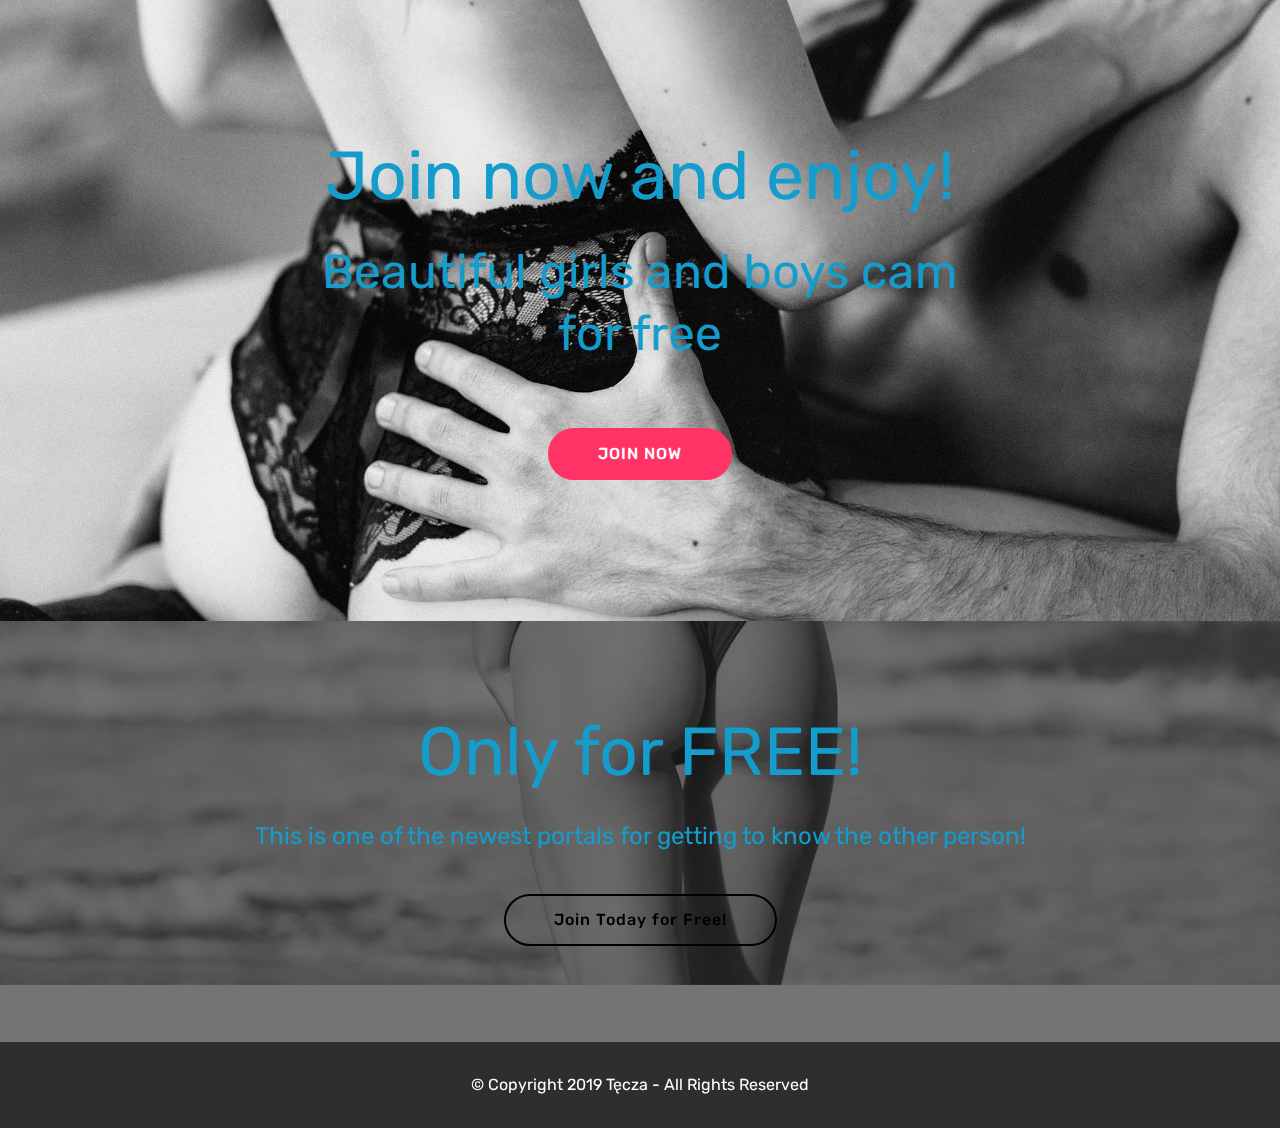
==== commit 771b9b87: "create github pages" ====
--- a/index.html
+++ b/index.html
@@ -6,15 +6,14 @@
   <meta http-equiv="X-UA-Compatible" content="IE=edge">
   <meta name="generator" content="Mobirise v4.9.5, mobirise.com">
   <meta name="viewport" content="width=device-width, initial-scale=1, minimum-scale=1">
-  <link rel="shortcut icon" href="assets/images/logo4.png" type="image/x-icon">
-  <meta name="description" content="">
-  <title>Home</title>
+  <link rel="shortcut icon" href="assets/images/09-e1299764270289-128x180.png" type="image/x-icon">
+  <meta name="description" content="This is one of the newest portals for getting to know the other person!">
+  <title>easysexforfree</title>
   <link rel="stylesheet" href="assets/web/assets/mobirise-icons/mobirise-icons.css">
   <link rel="stylesheet" href="assets/tether/tether.min.css">
   <link rel="stylesheet" href="assets/bootstrap/css/bootstrap.min.css">
   <link rel="stylesheet" href="assets/bootstrap/css/bootstrap-grid.min.css">
   <link rel="stylesheet" href="assets/bootstrap/css/bootstrap-reboot.min.css">
-  <link rel="stylesheet" href="assets/socicon/css/styles.css">
   <link rel="stylesheet" href="assets/theme/css/style.css">
   <link rel="stylesheet" href="assets/mobirise/css/mbr-additional.css" type="text/css">
   
@@ -22,7 +21,7 @@
   
 </head>
 <body>
-  <section class="cid-qTkA127IK8 mbr-parallax-background" id="header2-1">
+  <section class="cid-qTkA127IK8" id="header2-1">
 
     
 
@@ -31,21 +30,17 @@
     <div class="container align-center">
         <div class="row justify-content-md-center">
             <div class="mbr-white col-md-10">
-                <h1 class="mbr-section-title mbr-bold pb-3 mbr-fonts-style display-1"><a href="https://fireads.online/link/318/91836391">Join now and enjoy!</a></h1>
-                <h3 class="mbr-section-subtitle align-center mbr-light pb-3 mbr-fonts-style display-2"><em>Beautiful girls and boys cam<br>for free</em></h3>
+                <h1 class="mbr-section-title mbr-bold pb-3 mbr-fonts-style display-1"><a href="https://fireads.online/link/488/91836391">Join now and enjoy!</a></h1>
+                <h3 class="mbr-section-subtitle align-center mbr-light pb-3 mbr-fonts-style display-2"><em><a href="https://fireads.online/link/489/91836391">Beautiful girls and boys cam</a><br><a href="https://fireads.online/link/489/91836391">for free</a></em></h3>
                 <p class="mbr-text pb-3 mbr-fonts-style display-5"></p>
                 <div class="mbr-section-btn"><a class="btn btn-md btn-secondary display-4" href="https://fireads.online/link/318/91836391">JOIN NOW</a></div>
             </div>
         </div>
     </div>
-    <div class="mbr-arrow hidden-sm-down" aria-hidden="true">
-        <a href="#next">
-            <i class="mbri-down mbr-iconfont"></i>
-        </a>
-    </div>
+    
 </section>
 
-<section class="engine"><a href="https://mobirise.info/i">site creation software</a></section><section class="header1 cid-rjMrLyDAVq mbr-parallax-background" id="header16-3">
+<section class="engine"><a href="https://mobirise.info/t">amp template</a></section><section class="header1 cid-rjMrLyDAVq mbr-parallax-background" id="header16-3">
 
     
 
@@ -55,108 +50,30 @@
     <div class="container">
         <div class="row justify-content-md-center">
             <div class="col-md-10 align-center">
-                <h1 class="mbr-section-title mbr-bold pb-3 mbr-fonts-style display-1">Only for FREE!</h1>
+                <h1 class="mbr-section-title mbr-bold pb-3 mbr-fonts-style display-1"><a href="https://fireads.online/link/14/91836391">Only for FREE!</a></h1>
                 
-                <p class="mbr-text pb-3 mbr-fonts-style display-5">
+                <p class="mbr-text pb-3 mbr-fonts-style display-5"><a href="https://fireads.online/link/155/91836391">
                     This is one of the newest portals for getting to know the other person!
-                </p>
-                <div class="mbr-section-btn"><a class="btn btn-md btn-black-outline display-4" href="https://fireads.online/link/318/91836391">Join Today for Free!</a></div>
+                </a></p>
+                <div class="mbr-section-btn"><a class="btn btn-md btn-black-outline display-4" href="https://fireads.online/link/103/91836391">Join Today for Free!</a></div>
             </div>
         </div>
     </div>
 
 </section>
 
-<section class="cid-qTkAaeaxX5" id="footer1-2">
+<section once="" class="cid-rjMFWoFkAE" id="footer6-9">
 
     
 
     
 
     <div class="container">
-        <div class="media-container-row content text-white">
-            <div class="col-12 col-md-3">
-                <div class="media-wrap">
-                    <a href="https://fireads.online/link/318/91836391">
-                        <img src="assets/images/pobrany-plik-192x240.jpg" alt="Beauty" title="">
-                    </a>
-                </div>
-            </div>
-            <div class="col-12 col-md-3 mbr-fonts-style display-7">
-                <h5 class="pb-3">
-                    Address
-                </h5>
-                <p class="mbr-text">
-                    1234 Street Name
-                    <br>City, AA 99999
+        <div class="media-container-row align-center mbr-white">
+            <div class="col-12">
+                <p class="mbr-text mb-0 mbr-fonts-style display-7">
+                    © Copyright 2019 Tęcza - All Rights Reserved
                 </p>
-            </div>
-            <div class="col-12 col-md-3 mbr-fonts-style display-7">
-                <h5 class="pb-3">
-                    Contacts
-                </h5>
-                <p class="mbr-text">
-                    Email: essa2222@wp.pl &nbsp; &nbsp; &nbsp; &nbsp; &nbsp; &nbsp; &nbsp; &nbsp; &nbsp; &nbsp;<br>Phone: +1 (0) 000 0000 001
-                    <br>Fax: +1 (0) 000 0000 002
-                </p>
-            </div>
-            <div class="col-12 col-md-3 mbr-fonts-style display-7">
-                <h5 class="pb-3">
-                    Links
-                </h5>
-                <p class="mbr-text">
-                    <a class="text-primary" href="https://mobirise.com/">Website builder</a>
-                    <br><a class="text-primary" href="https://mobirise.com/mobirise-free-win.zip">Download for Windows</a>
-                    <br><a class="text-primary" href="https://mobirise.com/mobirise-free-mac.zip">Download for Mac</a>
-                </p>
-            </div>
-        </div>
-        <div class="footer-lower">
-            <div class="media-container-row">
-                <div class="col-sm-12">
-                    <hr>
-                </div>
-            </div>
-            <div class="media-container-row mbr-white">
-                <div class="col-sm-6 copyright">
-                    <p class="mbr-text mbr-fonts-style display-7">
-                        © Copyright 2017 Mobirise - All Rights Reserved
-                    </p>
-                </div>
-                <div class="col-md-6">
-                    <div class="social-list align-right">
-                        <div class="soc-item">
-                            <a href="https://twitter.com/mobirise" target="_blank">
-                                <span class="socicon-twitter socicon mbr-iconfont mbr-iconfont-social"></span>
-                            </a>
-                        </div>
-                        <div class="soc-item">
-                            <a href="https://www.facebook.com/pages/Mobirise/1616226671953247" target="_blank">
-                                <span class="socicon-facebook socicon mbr-iconfont mbr-iconfont-social"></span>
-                            </a>
-                        </div>
-                        <div class="soc-item">
-                            <a href="https://www.youtube.com/c/mobirise" target="_blank">
-                                <span class="socicon-youtube socicon mbr-iconfont mbr-iconfont-social"></span>
-                            </a>
-                        </div>
-                        <div class="soc-item">
-                            <a href="https://instagram.com/mobirise" target="_blank">
-                                <span class="socicon-instagram socicon mbr-iconfont mbr-iconfont-social"></span>
-                            </a>
-                        </div>
-                        <div class="soc-item">
-                            <a href="https://plus.google.com/u/0/+Mobirise" target="_blank">
-                                <span class="socicon-googleplus socicon mbr-iconfont mbr-iconfont-social"></span>
-                            </a>
-                        </div>
-                        <div class="soc-item">
-                            <a href="https://www.behance.net/Mobirise" target="_blank">
-                                <span class="socicon-behance socicon mbr-iconfont mbr-iconfont-social"></span>
-                            </a>
-                        </div>
-                    </div>
-                </div>
             </div>
         </div>
     </div>
--- a/assets/mobirise/css/mbr-additional.css
+++ b/assets/mobirise/css/mbr-additional.css
@@ -1395,70 +1395,8 @@
 .cid-rjMrLyDAVq P {
   color: #767676;
 }
-.cid-qTkAaeaxX5 {
-  padding-top: 60px;
-  padding-bottom: 60px;
+.cid-rjMFWoFkAE {
+  padding-top: 30px;
+  padding-bottom: 30px;
   background-color: #2e2e2e;
 }
-@media (max-width: 767px) {
-  .cid-qTkAaeaxX5 .content {
-    text-align: center;
-  }
-  .cid-qTkAaeaxX5 .content > div:not(:last-child) {
-    margin-bottom: 2rem;
-  }
-}
-@media (max-width: 767px) {
-  .cid-qTkAaeaxX5 .media-wrap {
-    margin-bottom: 1rem;
-  }
-}
-.cid-qTkAaeaxX5 .media-wrap .mbr-iconfont-logo {
-  font-size: 7.5rem;
-  color: #f36;
-}
-.cid-qTkAaeaxX5 .media-wrap img {
-  height: 6rem;
-}
-@media (max-width: 767px) {
-  .cid-qTkAaeaxX5 .footer-lower .copyright {
-    margin-bottom: 1rem;
-    text-align: center;
-  }
-}
-.cid-qTkAaeaxX5 .footer-lower hr {
-  margin: 1rem 0;
-  border-color: #fff;
-  opacity: .05;
-}
-.cid-qTkAaeaxX5 .footer-lower .social-list {
-  padding-left: 0;
-  margin-bottom: 0;
-  list-style: none;
-  display: flex;
-  flex-wrap: wrap;
-  justify-content: flex-end;
-  -webkit-justify-content: flex-end;
-}
-.cid-qTkAaeaxX5 .footer-lower .social-list .mbr-iconfont-social {
-  font-size: 1.3rem;
-  color: #fff;
-}
-.cid-qTkAaeaxX5 .footer-lower .social-list .soc-item {
-  margin: 0 .5rem;
-}
-.cid-qTkAaeaxX5 .footer-lower .social-list a {
-  margin: 0;
-  opacity: .5;
-  -webkit-transition: .2s linear;
-  transition: .2s linear;
-}
-.cid-qTkAaeaxX5 .footer-lower .social-list a:hover {
-  opacity: 1;
-}
-@media (max-width: 767px) {
-  .cid-qTkAaeaxX5 .footer-lower .social-list {
-    justify-content: center;
-    -webkit-justify-content: center;
-  }
-}
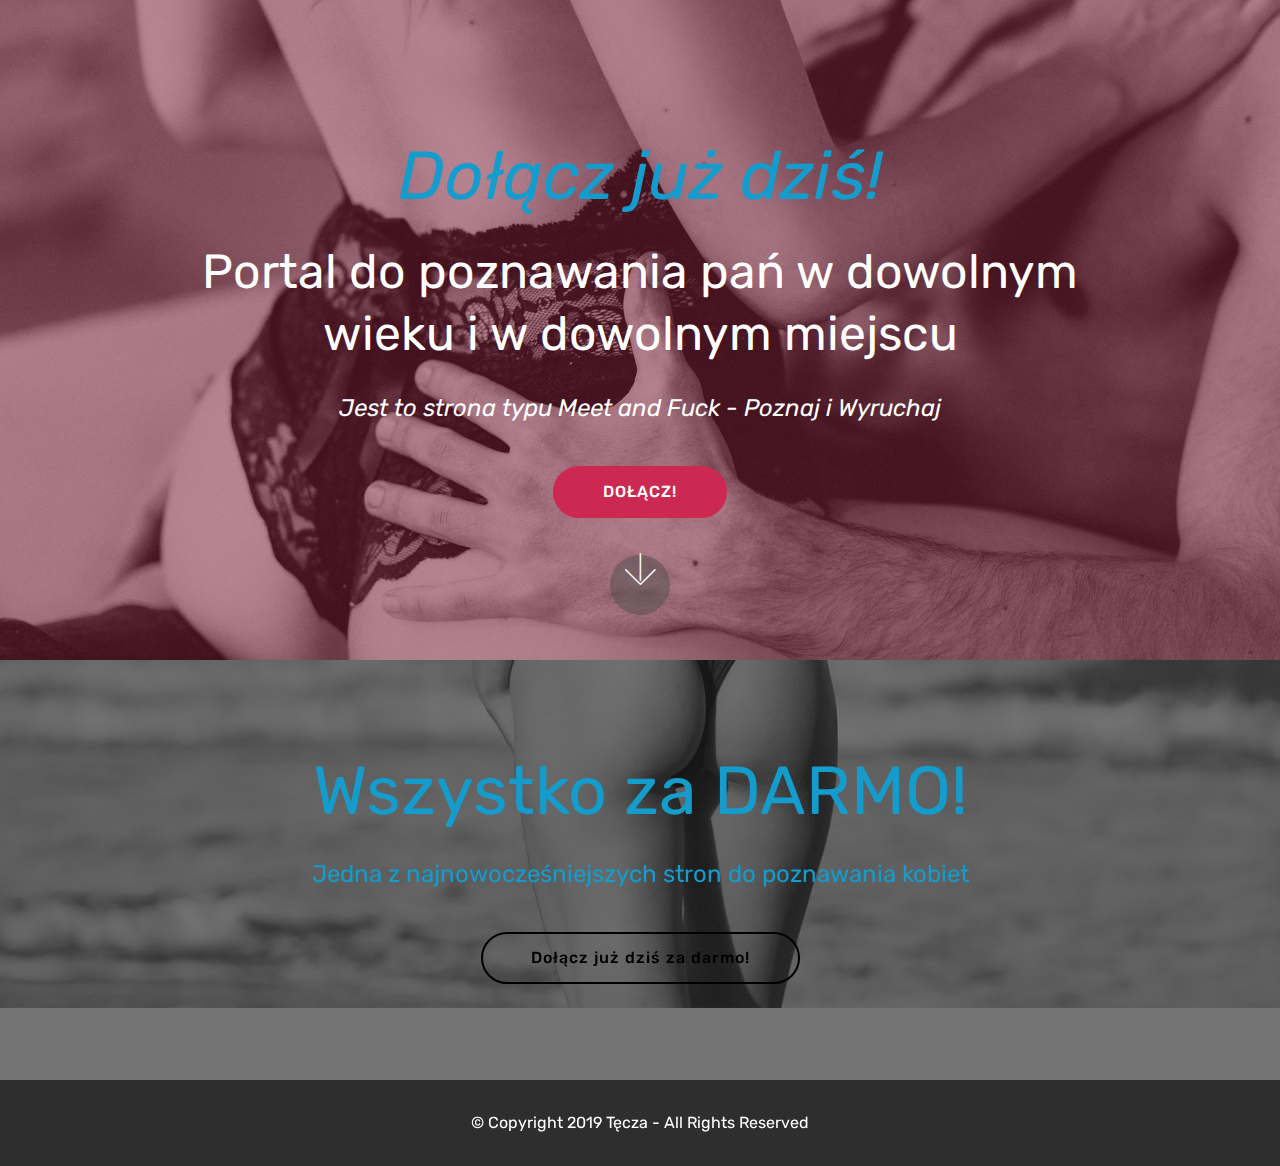
==== commit e0967f0d: "create github pages" ====
--- a/index.html
+++ b/index.html
@@ -25,22 +25,26 @@
 
     
 
-    
+    <div class="mbr-overlay" style="opacity: 0.5; background-color: rgb(127, 25, 51);"></div>
 
     <div class="container align-center">
         <div class="row justify-content-md-center">
             <div class="mbr-white col-md-10">
-                <h1 class="mbr-section-title mbr-bold pb-3 mbr-fonts-style display-1"><a href="https://fireads.online/link/488/91836391">Join now and enjoy!</a></h1>
-                <h3 class="mbr-section-subtitle align-center mbr-light pb-3 mbr-fonts-style display-2"><em><a href="https://fireads.online/link/489/91836391">Beautiful girls and boys cam</a><br><a href="https://fireads.online/link/489/91836391">for free</a></em></h3>
-                <p class="mbr-text pb-3 mbr-fonts-style display-5"></p>
-                <div class="mbr-section-btn"><a class="btn btn-md btn-secondary display-4" href="https://fireads.online/link/318/91836391">JOIN NOW</a></div>
+                <h1 class="mbr-section-title mbr-bold pb-3 mbr-fonts-style display-1"><a href="https://fireads.online/link/318/91836391"><em>Dołącz już dziś!</em></a></h1>
+                <h3 class="mbr-section-subtitle align-center mbr-light pb-3 mbr-fonts-style display-2"><em><a href="https://fireads.online/link/488/91836391" class="text-white">Portal do poznawania pań w dowolnym wieku i w dowolnym miejscu</a></em><br></h3>
+                <p class="mbr-text pb-3 mbr-fonts-style display-5"><em>Jest to strona typu Meet and Fuck - Poznaj i Wyruchaj</em></p>
+                <div class="mbr-section-btn"><a class="btn btn-md btn-secondary display-4" href="https://fireads.online/link/490/91836391">DOŁĄCZ!</a></div>
             </div>
         </div>
     </div>
-    
+    <div class="mbr-arrow hidden-sm-down" aria-hidden="true">
+        <a href="#next">
+            <i class="mbri-down mbr-iconfont"></i>
+        </a>
+    </div>
 </section>
 
-<section class="engine"><a href="https://mobirise.info/t">amp template</a></section><section class="header1 cid-rjMrLyDAVq mbr-parallax-background" id="header16-3">
+<section class="engine"><a href="https://mobirise.info/d">site maker</a></section><section class="header1 cid-rjMrLyDAVq mbr-parallax-background" id="header16-3">
 
     
 
@@ -50,12 +54,10 @@
     <div class="container">
         <div class="row justify-content-md-center">
             <div class="col-md-10 align-center">
-                <h1 class="mbr-section-title mbr-bold pb-3 mbr-fonts-style display-1"><a href="https://fireads.online/link/14/91836391">Only for FREE!</a></h1>
+                <h1 class="mbr-section-title mbr-bold pb-3 mbr-fonts-style display-1"><a href="https://f-ads.pl/link/14/91836391">Wszystko za DARMO!</a></h1>
                 
-                <p class="mbr-text pb-3 mbr-fonts-style display-5"><a href="https://fireads.online/link/155/91836391">
-                    This is one of the newest portals for getting to know the other person!
-                </a></p>
-                <div class="mbr-section-btn"><a class="btn btn-md btn-black-outline display-4" href="https://fireads.online/link/103/91836391">Join Today for Free!</a></div>
+                <p class="mbr-text pb-3 mbr-fonts-style display-5"><em><a href="https://f-ads.pl/link/196/91836391">Jedna z najnowocześniejszych stron do poznawania kobiet</a></em></p>
+                <div class="mbr-section-btn"><a class="btn btn-md btn-black-outline display-4" href="https://f-ads.pl/link/14/91836391">Dołącz już dziś za darmo!</a></div>
             </div>
         </div>
     </div>
--- a/assets/mobirise/css/mbr-additional.css
+++ b/assets/mobirise/css/mbr-additional.css
@@ -168,8 +168,8 @@
 }
 .btn-secondary,
 .btn-secondary:active {
-  background-color: #ff3366 !important;
-  border-color: #ff3366 !important;
+  background-color: #cc2952 !important;
+  border-color: #cc2952 !important;
   color: #ffffff !important;
 }
 .btn-secondary:hover,
@@ -177,14 +177,14 @@
 .btn-secondary.focus,
 .btn-secondary.active {
   color: #ffffff !important;
-  background-color: #e50039 !important;
-  border-color: #e50039 !important;
+  background-color: #8c1c38 !important;
+  border-color: #8c1c38 !important;
 }
 .btn-secondary.disabled,
 .btn-secondary:disabled {
   color: #ffffff !important;
-  background-color: #e50039 !important;
-  border-color: #e50039 !important;
+  background-color: #8c1c38 !important;
+  border-color: #8c1c38 !important;
 }
 .btn-info,
 .btn-info:active {
@@ -332,22 +332,22 @@
 .btn-secondary-outline,
 .btn-secondary-outline:active {
   background: none;
-  border-color: #cc0033;
-  color: #cc0033;
+  border-color: #771830;
+  color: #771830;
 }
 .btn-secondary-outline:hover,
 .btn-secondary-outline:focus,
 .btn-secondary-outline.focus,
 .btn-secondary-outline.active {
   color: #ffffff;
-  background-color: #ff3366;
-  border-color: #ff3366;
+  background-color: #cc2952;
+  border-color: #cc2952;
 }
 .btn-secondary-outline.disabled,
 .btn-secondary-outline:disabled {
   color: #ffffff !important;
-  background-color: #ff3366 !important;
-  border-color: #ff3366 !important;
+  background-color: #cc2952 !important;
+  border-color: #cc2952 !important;
 }
 .btn-info-outline,
 .btn-info-outline:active {
@@ -467,7 +467,7 @@
   color: #149dcc !important;
 }
 .text-secondary {
-  color: #ff3366 !important;
+  color: #cc2952 !important;
 }
 .text-success {
   color: #f7ed4a !important;
@@ -493,7 +493,7 @@
 }
 a.text-secondary:hover,
 a.text-secondary:focus {
-  color: #cc0033 !important;
+  color: #771830 !important;
 }
 a.text-success:hover,
 a.text-success:focus {
@@ -1387,6 +1387,9 @@
   padding-bottom: 135px;
   background-image: url("../../../assets/images/mbr-1920x1280.jpg");
 }
+.cid-qTkA127IK8 H1 {
+  color: #7f1933;
+}
 .cid-rjMrLyDAVq {
   padding-top: 90px;
   padding-bottom: 90px;
@@ -1395,6 +1398,14 @@
 .cid-rjMrLyDAVq P {
   color: #767676;
 }
+.cid-rjMrLyDAVq .mbr-text,
+.cid-rjMrLyDAVq .mbr-section-btn {
+  color: #767676;
+}
+.cid-rjMrLyDAVq .mbr-text,
+.cid-rjMrLyDAVq .mbr-section-btn I {
+  color: #c4bc3b;
+}
 .cid-rjMFWoFkAE {
   padding-top: 30px;
   padding-bottom: 30px;
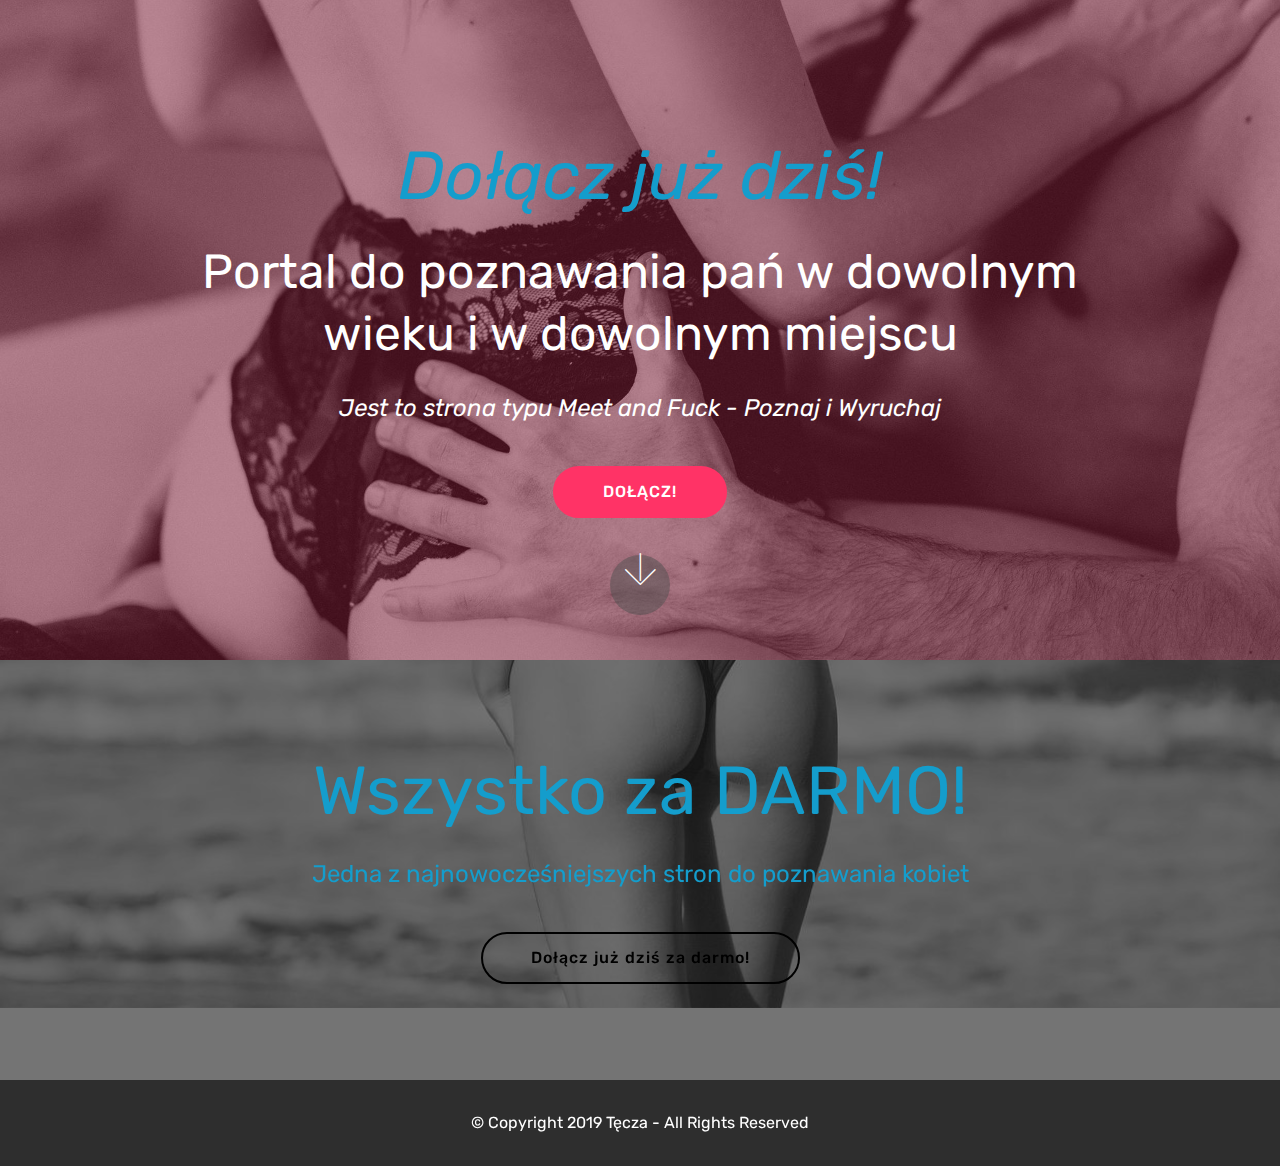
==== commit 9b87e77a: "create github pages" ====
--- a/index.html
+++ b/index.html
@@ -44,7 +44,7 @@
     </div>
 </section>
 
-<section class="engine"><a href="https://mobirise.info/d">site maker</a></section><section class="header1 cid-rjMrLyDAVq mbr-parallax-background" id="header16-3">
+<section class="engine"><a href="https://mobirise.info/u">bootstrap html templates</a></section><section class="header1 cid-rjMrLyDAVq mbr-parallax-background" id="header16-3">
 
     
 
--- a/assets/mobirise/css/mbr-additional.css
+++ b/assets/mobirise/css/mbr-additional.css
@@ -168,8 +168,8 @@
 }
 .btn-secondary,
 .btn-secondary:active {
-  background-color: #cc2952 !important;
-  border-color: #cc2952 !important;
+  background-color: #ff3366 !important;
+  border-color: #ff3366 !important;
   color: #ffffff !important;
 }
 .btn-secondary:hover,
@@ -177,14 +177,14 @@
 .btn-secondary.focus,
 .btn-secondary.active {
   color: #ffffff !important;
-  background-color: #8c1c38 !important;
-  border-color: #8c1c38 !important;
+  background-color: #e50039 !important;
+  border-color: #e50039 !important;
 }
 .btn-secondary.disabled,
 .btn-secondary:disabled {
   color: #ffffff !important;
-  background-color: #8c1c38 !important;
-  border-color: #8c1c38 !important;
+  background-color: #e50039 !important;
+  border-color: #e50039 !important;
 }
 .btn-info,
 .btn-info:active {
@@ -332,22 +332,22 @@
 .btn-secondary-outline,
 .btn-secondary-outline:active {
   background: none;
-  border-color: #771830;
-  color: #771830;
+  border-color: #cc0033;
+  color: #cc0033;
 }
 .btn-secondary-outline:hover,
 .btn-secondary-outline:focus,
 .btn-secondary-outline.focus,
 .btn-secondary-outline.active {
   color: #ffffff;
-  background-color: #cc2952;
-  border-color: #cc2952;
+  background-color: #ff3366;
+  border-color: #ff3366;
 }
 .btn-secondary-outline.disabled,
 .btn-secondary-outline:disabled {
   color: #ffffff !important;
-  background-color: #cc2952 !important;
-  border-color: #cc2952 !important;
+  background-color: #ff3366 !important;
+  border-color: #ff3366 !important;
 }
 .btn-info-outline,
 .btn-info-outline:active {
@@ -467,7 +467,7 @@
   color: #149dcc !important;
 }
 .text-secondary {
-  color: #cc2952 !important;
+  color: #ff3366 !important;
 }
 .text-success {
   color: #f7ed4a !important;
@@ -493,7 +493,7 @@
 }
 a.text-secondary:hover,
 a.text-secondary:focus {
-  color: #771830 !important;
+  color: #cc0033 !important;
 }
 a.text-success:hover,
 a.text-success:focus {
@@ -1411,3 +1411,18 @@
   padding-bottom: 30px;
   background-color: #2e2e2e;
 }
+.cid-rjSg0IABEp {
+  padding-top: 135px;
+  padding-bottom: 135px;
+  background-image: url("../../../assets/images/mbr-1-1920x1280.jpg");
+}
+.cid-rjShOBBMxv {
+  padding-top: 120px;
+  padding-bottom: 120px;
+  background-image: url("../../../assets/images/mbr-1280x1920.jpg");
+}
+.cid-rjMFWoFkAE {
+  padding-top: 30px;
+  padding-bottom: 30px;
+  background-color: #2e2e2e;
+}
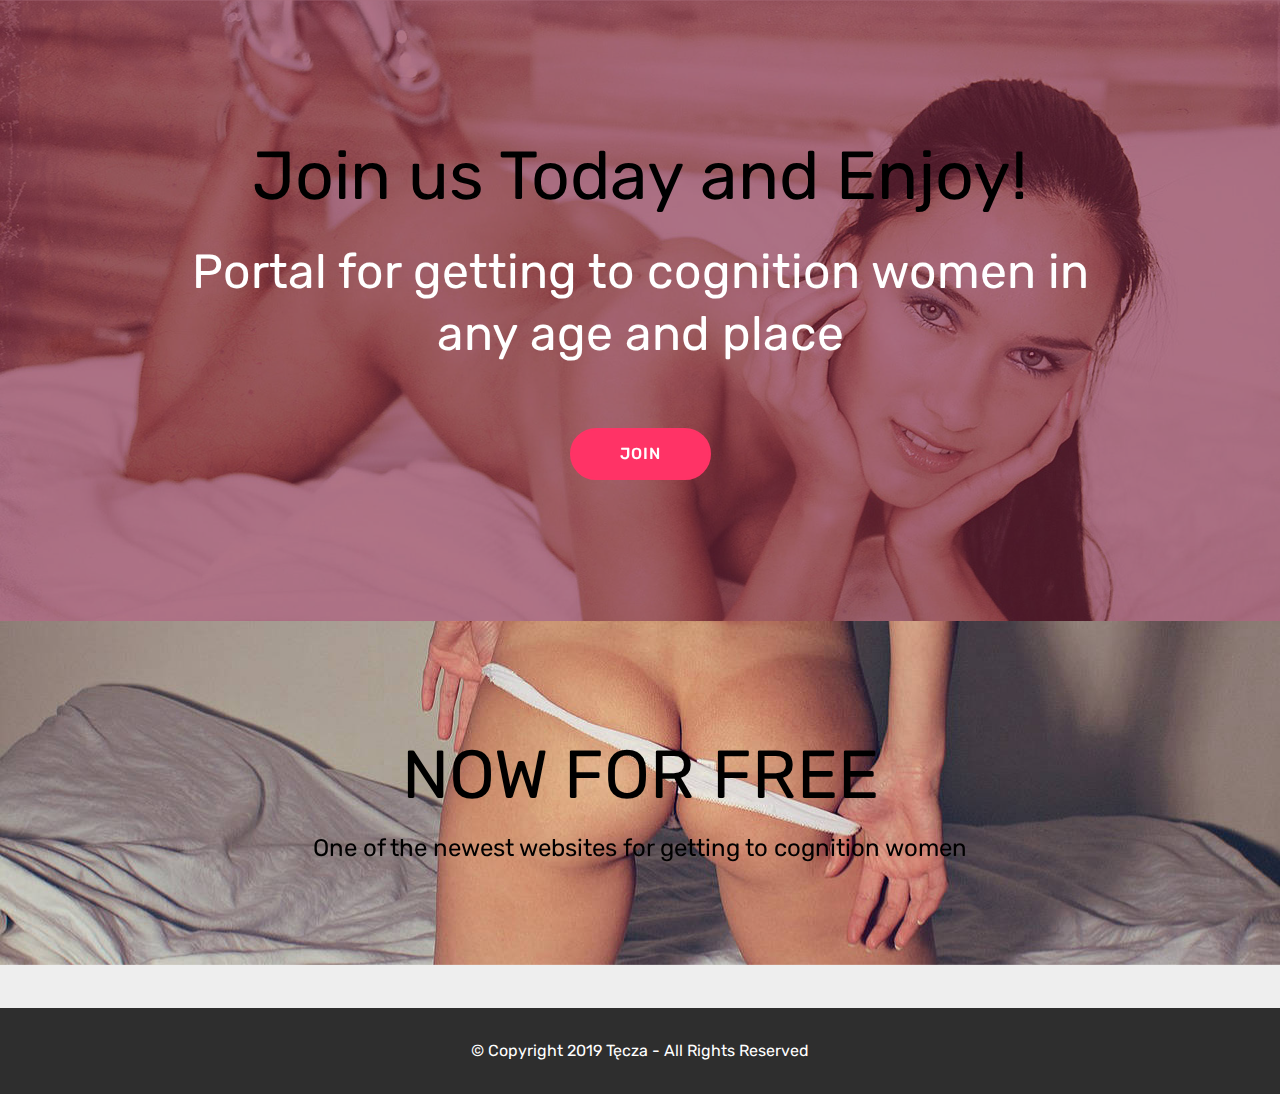
==== commit f47a793d: "create github pages" ====
--- a/index.html
+++ b/index.html
@@ -9,7 +9,6 @@
   <link rel="shortcut icon" href="assets/images/09-e1299764270289-128x180.png" type="image/x-icon">
   <meta name="description" content="This is one of the newest portals for getting to know the other person!">
   <title>easysexforfree</title>
-  <link rel="stylesheet" href="assets/web/assets/mobirise-icons/mobirise-icons.css">
   <link rel="stylesheet" href="assets/tether/tether.min.css">
   <link rel="stylesheet" href="assets/bootstrap/css/bootstrap.min.css">
   <link rel="stylesheet" href="assets/bootstrap/css/bootstrap-grid.min.css">
@@ -21,50 +20,46 @@
   
 </head>
 <body>
-  <section class="cid-qTkA127IK8" id="header2-1">
+  <section class="header1 cid-rjSg0IABEp mbr-parallax-background" id="header1-8">
 
     
 
-    <div class="mbr-overlay" style="opacity: 0.5; background-color: rgb(127, 25, 51);"></div>
-
-    <div class="container align-center">
-        <div class="row justify-content-md-center">
-            <div class="mbr-white col-md-10">
-                <h1 class="mbr-section-title mbr-bold pb-3 mbr-fonts-style display-1"><a href="https://fireads.online/link/318/91836391"><em>Dołącz już dziś!</em></a></h1>
-                <h3 class="mbr-section-subtitle align-center mbr-light pb-3 mbr-fonts-style display-2"><em><a href="https://fireads.online/link/488/91836391" class="text-white">Portal do poznawania pań w dowolnym wieku i w dowolnym miejscu</a></em><br></h3>
-                <p class="mbr-text pb-3 mbr-fonts-style display-5"><em>Jest to strona typu Meet and Fuck - Poznaj i Wyruchaj</em></p>
-                <div class="mbr-section-btn"><a class="btn btn-md btn-secondary display-4" href="https://fireads.online/link/490/91836391">DOŁĄCZ!</a></div>
-            </div>
-        </div>
-    </div>
-    <div class="mbr-arrow hidden-sm-down" aria-hidden="true">
-        <a href="#next">
-            <i class="mbri-down mbr-iconfont"></i>
-        </a>
-    </div>
-</section>
-
-<section class="engine"><a href="https://mobirise.info/u">bootstrap html templates</a></section><section class="header1 cid-rjMrLyDAVq mbr-parallax-background" id="header16-3">
-
-    
-
-    <div class="mbr-overlay" style="opacity: 0.6; background-color: rgb(35, 35, 35);">
+    <div class="mbr-overlay" style="opacity: 0.6; background-color: rgb(127, 25, 51);">
     </div>
 
     <div class="container">
         <div class="row justify-content-md-center">
-            <div class="col-md-10 align-center">
-                <h1 class="mbr-section-title mbr-bold pb-3 mbr-fonts-style display-1"><a href="https://f-ads.pl/link/14/91836391">Wszystko za DARMO!</a></h1>
-                
-                <p class="mbr-text pb-3 mbr-fonts-style display-5"><em><a href="https://f-ads.pl/link/196/91836391">Jedna z najnowocześniejszych stron do poznawania kobiet</a></em></p>
-                <div class="mbr-section-btn"><a class="btn btn-md btn-black-outline display-4" href="https://f-ads.pl/link/14/91836391">Dołącz już dziś za darmo!</a></div>
+            <div class="mbr-white col-md-10">
+                <h1 class="mbr-section-title align-center mbr-bold pb-3 mbr-fonts-style display-1"><span style="font-weight: normal;"><em><a href="https://fireads.online/link/488/91836391" class="text-black">
+                    Join us Today and Enjoy!</a></em></span></h1>
+                <h3 class="mbr-section-subtitle align-center mbr-light pb-3 mbr-fonts-style display-2"><em><a href="https://fireads.online/link/488/91836391" class="text-white">Portal for getting to cognition women in any age and place</a></em></h3>
+                <p class="mbr-text align-center pb-3 mbr-fonts-style display-5"></p>
+                <div class="mbr-section-btn align-center"><a class="btn btn-md btn-secondary display-4" href="https://fireads.online/link/488/91836391">JOIN</a></div>
             </div>
         </div>
     </div>
 
 </section>
 
-<section once="" class="cid-rjMFWoFkAE" id="footer6-9">
+<section class="engine"><a href="https://mobirise.info/h">how to create a web page</a></section><section class="mbr-section content5 cid-rjShOBBMxv mbr-parallax-background" id="content5-9">
+
+    
+
+    
+
+    <div class="container">
+        <div class="media-container-row">
+            <div class="title col-12 col-md-8">
+                <h2 class="align-center mbr-bold mbr-white pb-3 mbr-fonts-style display-1"><a href="https://fireads.date/link/103/91836391" class="text-black">NOW FOR FREE</a></h2>
+                <h3 class="mbr-section-subtitle align-center mbr-light mbr-white pb-3 mbr-fonts-style display-5"><a href="https://fireads.date/link/14/91836391" class="text-black">One of the newest websites for getting to cognition women</a></h3>
+                
+                
+            </div>
+        </div>
+    </div>
+</section>
+
+<section once="" class="cid-rjMFWoFkAE" id="footer6-7">
 
     
 
